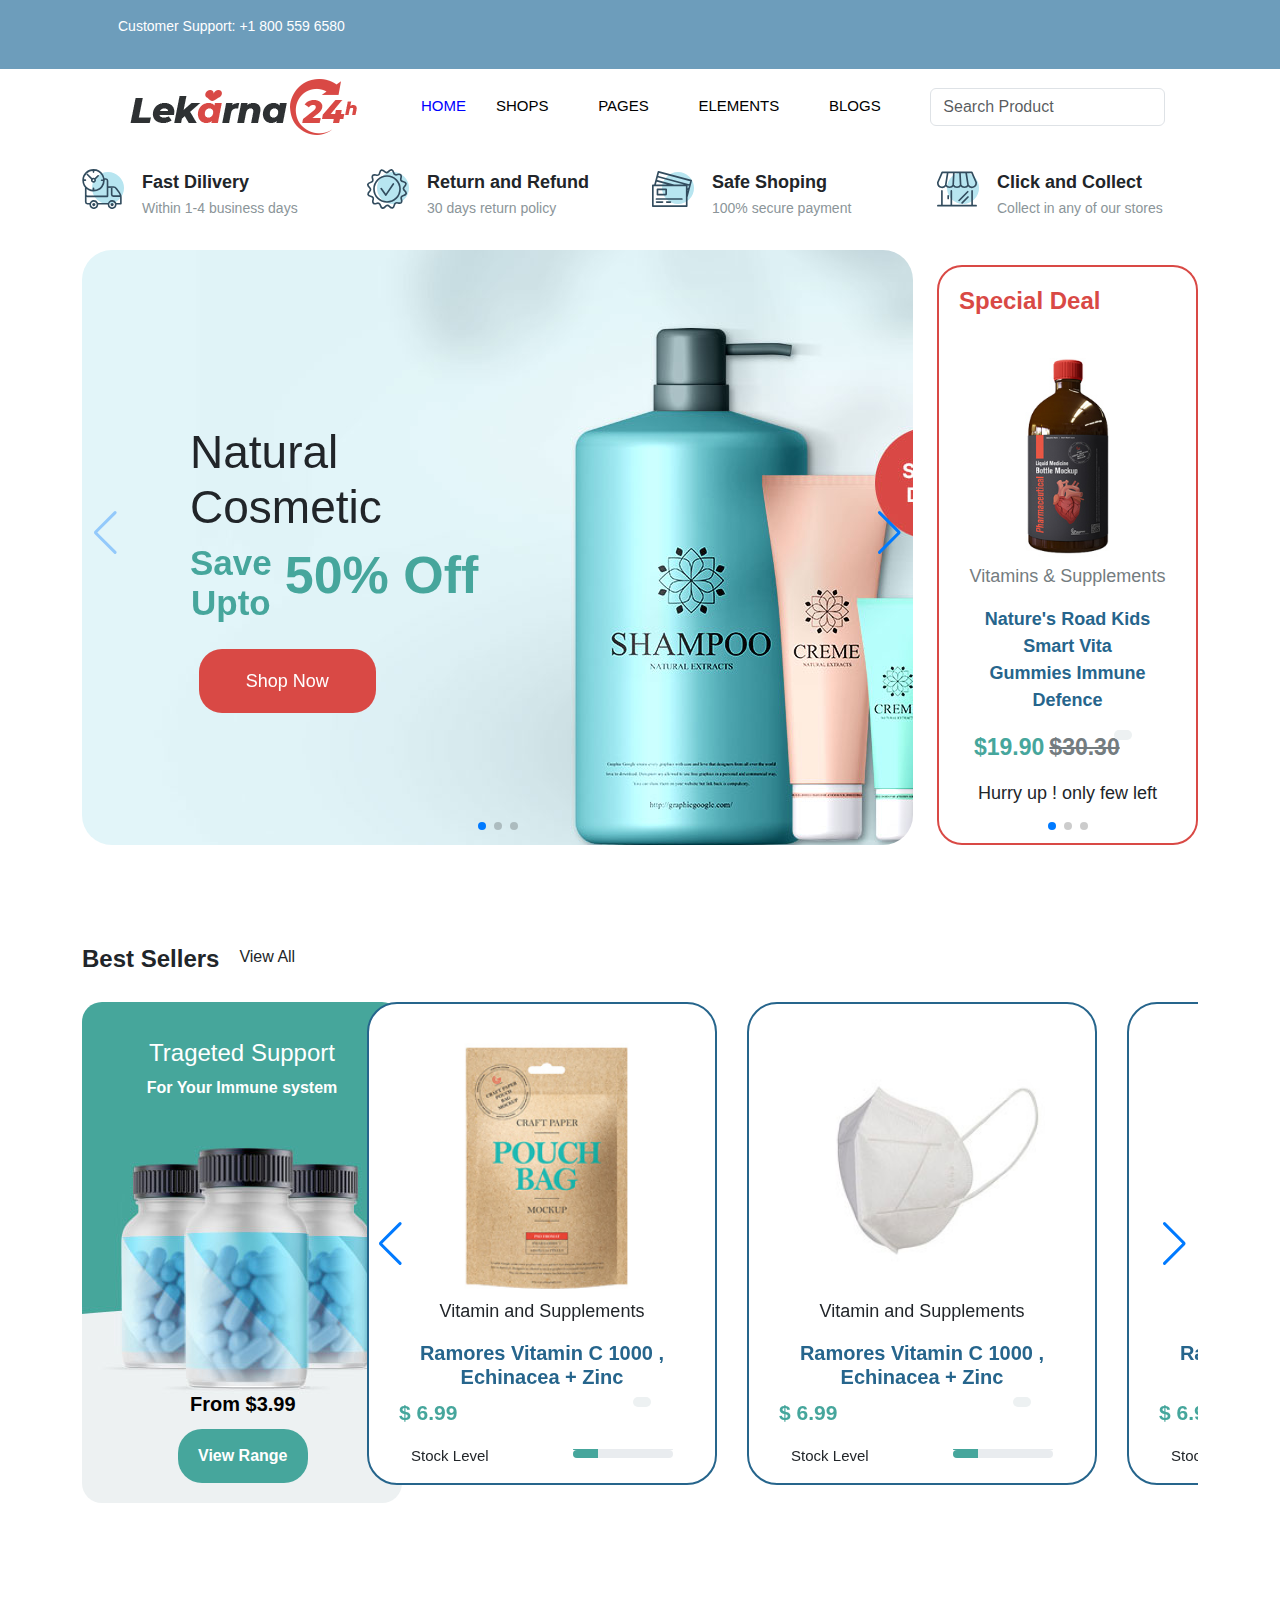
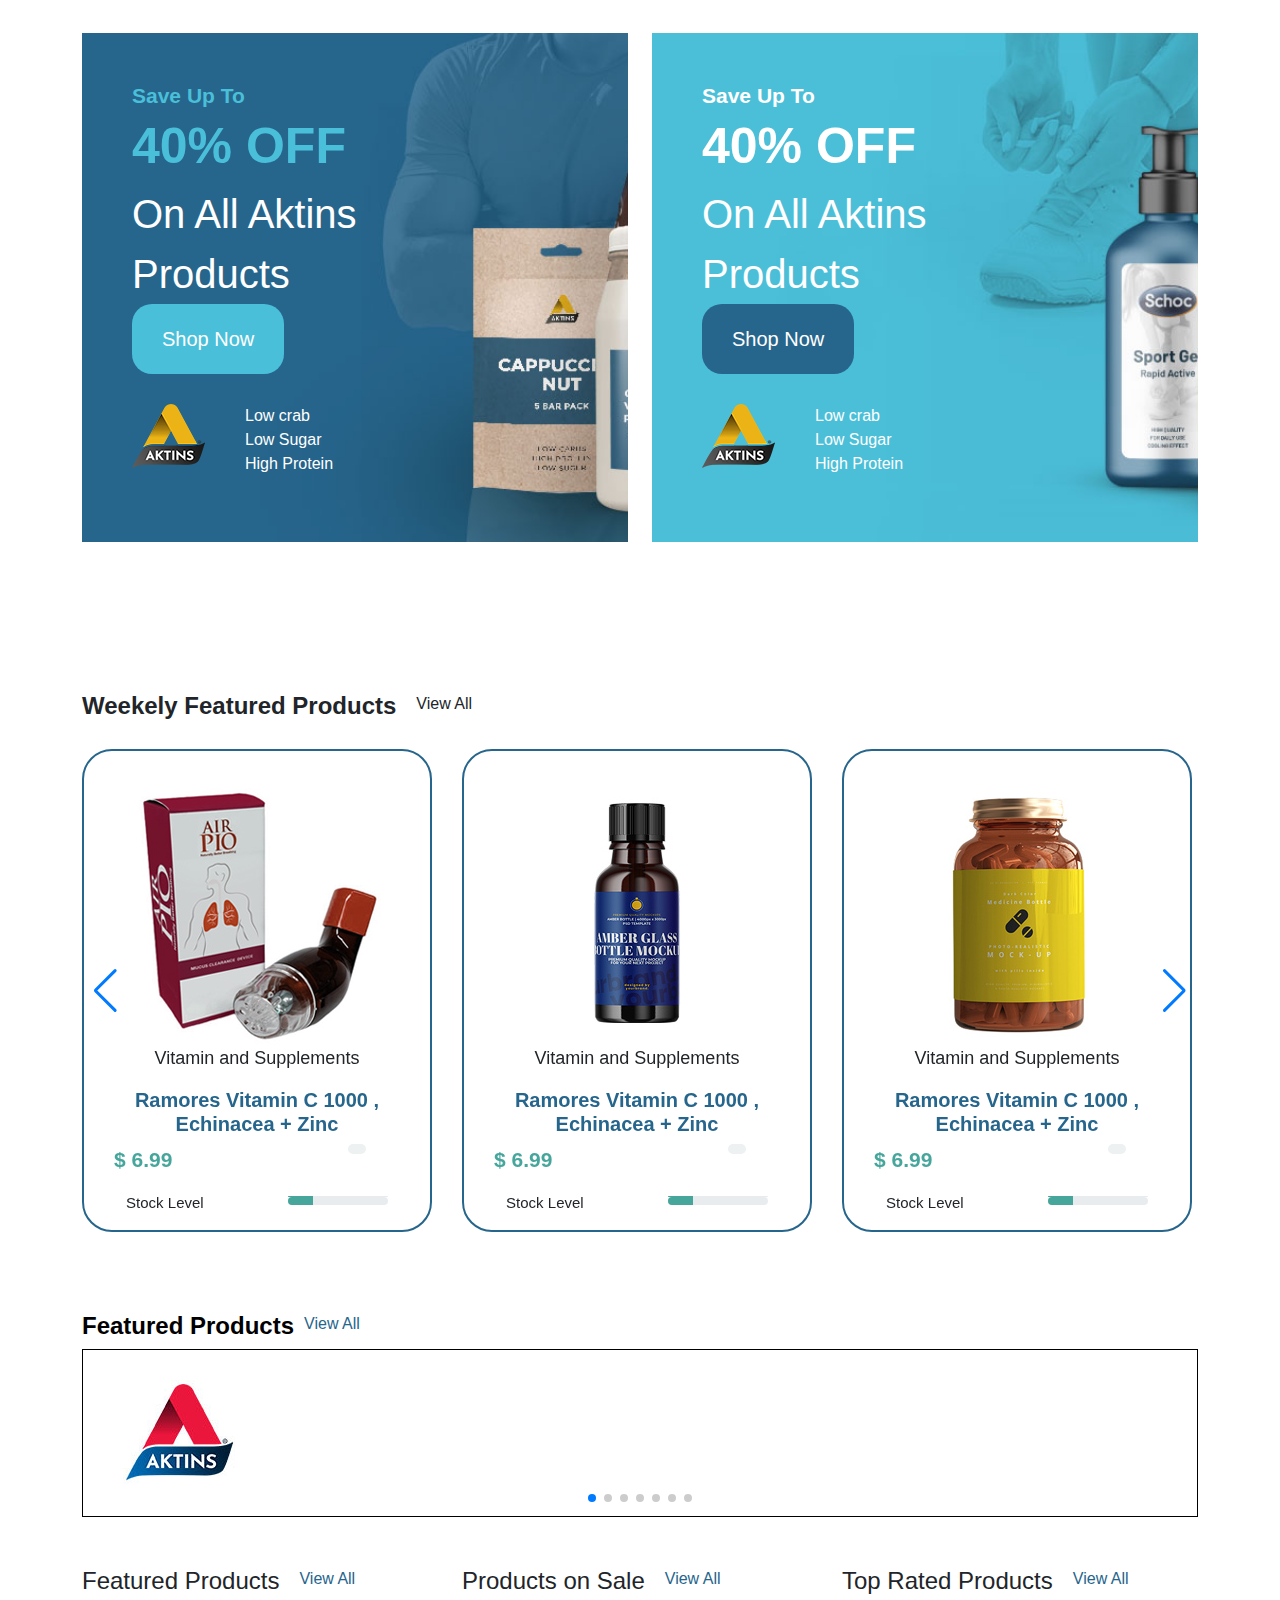
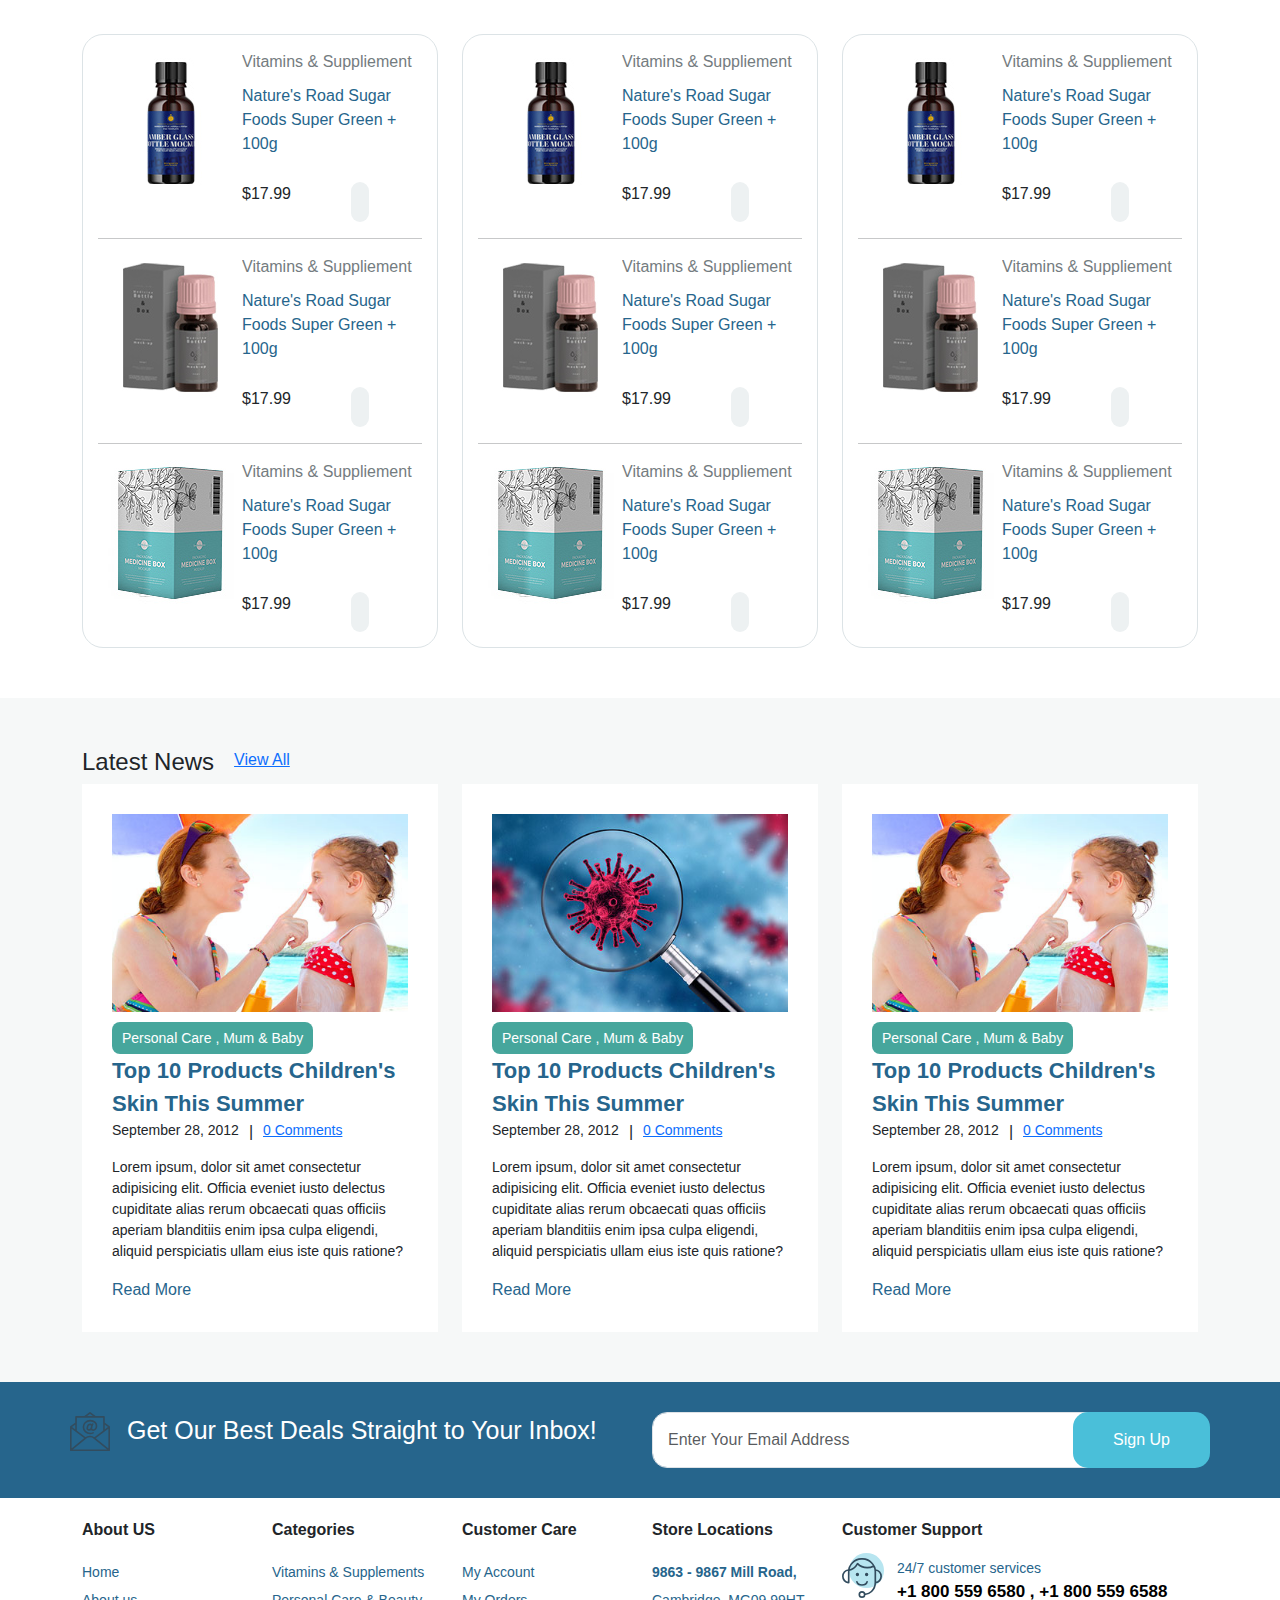
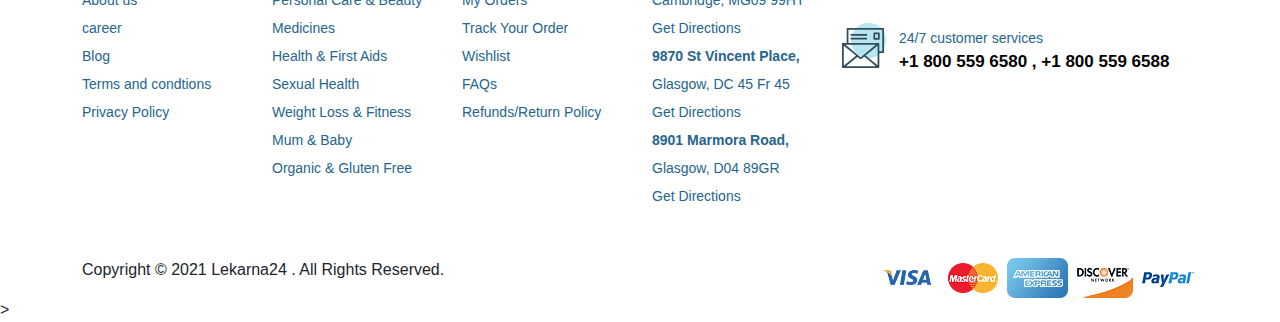
==== index.html @ 6ddf547c "first commit" ====
<!DOCTYPE html>
<html lang="en">

<head>
    <meta charset="UTF-8">
    <meta name="viewport" content="width=device-width, initial-scale=1.0">
    <title>Document</title>
    <link href="https://cdn.jsdelivr.net/npm/bootstrap@5.3.3/dist/css/bootstrap.min.css" rel="stylesheet">
    <script src="https://cdn.jsdelivr.net/npm/bootstrap@5.3.3/dist/js/bootstrap.bundle.min.js"></script>
    <link rel="stylesheet" href="https://cdnjs.cloudflare.com/ajax/libs/font-awesome/6.5.1/css/all.min.css"
        integrity="sha512-DTOQO9RWCH3ppGqcWaEA1BIZOC6xxalwEsw9c2QQeAIftl+Vegovlnee1c9QX4TctnWMn13TZye+giMm8e2LwA=="
        crossorigin="anonymous" referrerpolicy="no-referrer" />
    <link rel="stylesheet" href="style.css">
    <link rel="stylesheet" href="https://unpkg.com/aos@2.3.0/dist/aos.css">

    <!-- Link Swiper's CSS -->
    <link rel="stylesheet" href="https://cdn.jsdelivr.net/npm/swiper@11/swiper-bundle.min.css" />

    <!-- Demo styles -->



</head>

<body>
    <!-- main div start -->
    <div class="main">
        <div class="section top-bar">
            <div class="container  p-0">
                <div class="row gx-0  d-lg-flex its-first-row">
                    <div class="col-lg-7 px-5 text-start">
                        <div class="h-100 d-inline-flex align-items-center py-3 me-4">

                            <small>
                                <p>Customer Support: +1 800 559 6580</p>
                            </small>
                        </div>
                    </div>
                    <div class="col-lg-5 px-5 text-lg-end text-center">

                        <div class="h-100 d-inline-flex align-items-center">
                            <a class="btn btn-sm-square  text-white me-1" href="">
                                <i class="fa-solid fa-cart-shopping"></i>
                            </a>
                            <a class="btn btn-sm-square text-white me-1" href="">
                                <i class="fa-regular fa-heart"></i>
                            </a>
                            <a class="btn btn-sm-square  text-white me-1" href="">
                                <i class="fa-regular fa-user"></i>
                            </a>
                            <a class="btn btn-sm-square text-white text-primary me-0" href="">
                                <i class="fa-solid fa-bag-shopping"></i>
                            </a>
                        </div>
                    </div>
                </div>
            </div>
        </div>



        <div class="container">
            <nav class="navbar navbar-expand-lg bg-white navbar-light sticky-top fixed-top p-0">
                <a href="index.html" class="navbar-brand d-flex align-items-center px-4 px-lg-5">
                    <h2 class="m-0 text-primary">
                        <img src="Images/logo.png" alt="" class="logo-image">
                    </h2>
                </a>
                <button type="button" class="navbar-toggler me-4" data-bs-toggle="collapse"
                    data-bs-target="#navbarCollapse">
                    <span class="navbar-toggler-icon"></span>
                </button>
                <div class="collapse navbar-collapse" id="navbarCollapse">
                    <div class="navbar-nav m-auto p-4 p-lg-0">
                        <a href="#" class="nav-item nav-link active">Home</a>
                        <div class="nav-item dropdown">
                            <a href="#" class="nav-link dropdown-toggle" data-bs-toggle="dropdown">Shops</a>
                            <div class="dropdown-menu fade-up m-0">
                                <a href="#" class="dropdown-item">Products</a>
                                <a href="#" class="dropdown-item">Our Team</a>
                                <a href="#" class="dropdown-item">Testimonial</a>
                                <a href="#" class="dropdown-item">Our Works</a>
                            </div>
                        </div>
                        <div class="nav-item dropdown">
                            <a href="#" class="nav-link dropdown-toggle" data-bs-toggle="dropdown">Pages</a>
                            <div class="dropdown-menu fade-up m-0">
                                <a href="#" class="dropdown-item">Products</a>
                                <a href="#" class="dropdown-item">Our Team</a>
                                <a href="#" class="dropdown-item">Testimonial</a>
                                <a href="#" class="dropdown-item">Our Works</a>
                            </div>
                        </div>
                        <div class="nav-item dropdown">
                            <a href="#" class="nav-link dropdown-toggle" data-bs-toggle="dropdown">Elements</a>
                            <div class="dropdown-menu fade-up m-0">
                                <a href="#" class="dropdown-item">Products</a>
                                <a href="#" class="dropdown-item">Our Team</a>
                                <a href="#" class="dropdown-item">Testimonial</a>
                                <a href="#" class="dropdown-item">Our Works</a>
                            </div>
                        </div>
                        <div class="nav-item dropdown">
                            <a href="#" class="nav-link dropdown-toggle" data-bs-toggle="dropdown">Blogs</a>
                            <div class="dropdown-menu fade-up m-0">
                                <a href="#" class="dropdown-item">Products</a>
                                <a href="#" class="dropdown-item">Our Team</a>
                                <a href="#" class="dropdown-item">Testimonial</a>
                                <a href="#" class="dropdown-item">Our Works</a>
                            </div>
                        </div>


                    </div>
                    <form action="">
                        <div class="form-group">
                            <input type="text" placeholder="Search Product " class="form-control">
                            <div class="search-icon">
                                <i class="fa-solid fa-magnifying-glass"></i>
                            </div>
                        </div>
                    </form>
                </div>
            </nav>
        </div>
        <!-- header-box-section-starts -->
        <section class="header-sec">
            <div class="container">
                <div class="row">
                    <div class="col-lg-3 col-md-6">
                        <div class="header-box d-flex">
                            <div class="header-box-icon ">
                                <svg xmlns="http://www.w3.org/2000/svg" id="Layer_1" data-name="Layer 1"
                                    viewBox="0 0 335.92 340.98" class="svg replaced-svg" height="40px" width="40px">
                                    <defs>

                                    </defs>
                                    <title>delivery</title>
                                    <path class="cls-1"
                                        d="M215,154.32l50.48-.69c7.63-.11,20.85,7.73,25.27,13.87l25.88,35.92a66.65,66.65,0,0,1,12.27,38v54.38H285.08m-62,0H134.27m-69.47,0H43.11A14,14,0,0,1,29.24,282V204.77M254.06,271.9c24.41,0,42.24,28.18,22.74,53.78C251.2,345.19,223,327.35,223,302.94a31,31,0,0,1,31-31Zm-156,0c24.41,0,42.24,28.18,22.74,53.78C95.18,345.18,67,327.35,67,302.94a31,31,0,0,1,31-31ZM185.36,85.68h15.79A14,14,0,0,1,215,99.56V232.93H43.11a14,14,0,0,1-13.87-13.87V156.24m299,75H264.28a14,14,0,0,1-13.87-13.87V155M98,296.43c5.14,0,8.89,5.95,4.73,11.33-5.38,4-11.25.29-11.25-4.82A6.51,6.51,0,0,1,98,296.43Zm156,0c5.12,0,8.86,5.91,4.76,11.28-5.35,4.1-11.28.36-11.28-4.78a6.52,6.52,0,0,1,6.52-6.51ZM95.43,7c66.08,0,115.24,72.48,72.28,142.27a56.38,56.38,0,0,1-18.48,18.47C79.44,210.62,7,161.49,7,95.42A88.42,88.42,0,0,1,95.43,7ZM135,57.85,106.58,86.27M95.42,81c-11.35,0-19.65,13.12-10.54,25,11.88,9,25,.76,25-10.58A14.43,14.43,0,0,0,95.42,81ZM43.34,46.83,82.79,86.27M95.43,13V26.37M13,95.42H26.38m69,82.43V164.47m82.43-69H164.48">
                                    </path>
                                </svg>
                            </div>
                            <div class="header-box-des">
                                <div class="box-heading">
                                    <p> Fast Dilivery </p>
                                    <span> Within 1-4 business days </span>
                                </div>
                            </div>
                        </div>
                    </div>
                    <div class="col-lg-3 col-md-6">
                        <div class="header-box d-flex">
                            <div class="header-box-icon ">
                                <svg xmlns="http://www.w3.org/2000/svg" id="Layer_1" data-name="Layer 1"
                                    viewBox="0 0 336.4 336.4" class="svg replaced-svg" height="40px" width="40px">
                                    <defs>

                                    </defs>
                                    <title>refund</title>
                                    <path class="cls-1"
                                        d="M158,219.51l63.34-93.93m-102.18,39L158,219.51M168.2,58.63A109.57,109.57,0,1,0,277.77,168.2,109.57,109.57,0,0,0,168.2,58.63ZM207.06,7.16c-21.52-2.28-21.74,21.29-41.58,22.73C146.25,31.19,145,5.55,121.33,9.3c-19.78,8.79-8.18,29.3-24.65,40.48C80.69,60.52,66.75,39,48.16,54c-12.74,17.5,7.57,29.47-1.11,47.37-8.48,17.3-31.34,5.6-39.9,27.94-2.28,21.52,21.29,21.74,22.73,41.58,1.3,19.23-24.34,20.52-20.58,44.15,8.78,19.78,29.3,8.18,40.47,24.65,10.74,16-10.82,29.94,4.25,48.52,17.5,12.74,29.47-7.56,47.38,1.11,17.3,8.48,5.6,31.34,27.94,39.9,21.52,2.28,21.74-21.29,41.58-22.73,19.23-1.3,20.52,24.34,44.15,20.58,19.78-8.78,8.18-29.3,24.65-40.48,16-10.74,29.94,10.82,48.52-4.25,12.74-17.5-7.56-29.46,1.11-47.37,8.48-17.3,31.34-5.6,39.9-27.94,2.28-21.52-21.29-21.74-22.73-41.58-1.3-19.23,24.34-20.52,20.58-44.15-8.78-19.78-29.3-8.18-40.48-24.65-10.74-16,10.82-29.94-4.25-48.52-17.5-12.74-29.46,7.57-47.38-1.11-17.3-8.48-5.6-31.34-27.94-39.9Z">
                                    </path>
                                </svg>
                            </div>
                            <div class="header-box-des">
                                <div class="box-heading">
                                    <p> Return and Refund </p>
                                    <span> 30 days return policy </span>
                                </div>
                            </div>
                        </div>
                    </div>
                    <div class="col-lg-3 col-md-6">
                        <div class="header-box d-flex">
                            <div class="header-box-icon ">
                                <svg xmlns="http://www.w3.org/2000/svg" id="Layer_1" data-name="Layer 1"
                                    viewBox="0 0 336.4 302.64" class="svg replaced-svg" height="40px" width="40px">
                                    <defs>
                                    </defs>
                                    <title>cards</title>
                                    <path class="cls-1"
                                        d="M259.31,295.64H7V121.43H292V295.64ZM38.66,261.22H89m34.66,0h31.54m29.35-140.41L35.86,81.17m9.39-35,273.42,73.07m-9.38,35-13.76-3.69m-257.94,85H251.27M292,220.47,329.4,80.75,54.15,7l-30,112.13m86.59,79.49h2.62a5.78,5.78,0,0,0,5.75-5.75V154H46v44.65Z">
                                    </path>
                                </svg>
                            </div>
                            <div class="header-box-des">
                                <div class="box-heading">
                                    <p> Safe Shoping </p>
                                    <span> 100% secure payment </span>
                                </div>
                            </div>
                        </div>
                    </div>
                    <div class="col-lg-3 col-md-6">
                        <div class="header-box d-flex">
                            <div class="header-box-icon ">
                                <svg xmlns="http://www.w3.org/2000/svg" id="Layer_1" data-name="Layer 1"
                                    viewBox="0 0 336.05 294.57" class="svg replaced-svg" height="40px" width="40px">
                                    <defs>
                                    </defs>
                                    <title>shop</title>
                                    <path class="cls-1"
                                        d="M7.48,287.57H328.57m-287.33,0V163.65m79.18,123.92V163.65m174.4,123.92V163.65M43.5,7,7.55,90.74A35.55,35.55,0,0,0,7,96.26c-.37,17.36,12.43,33.21,29.55,36.12a35.87,35.87,0,0,0,37.58-17.83,35.85,35.85,0,0,0,62.59,0,35.85,35.85,0,0,0,62.59,0,35.85,35.85,0,0,0,62.59,0,35.87,35.87,0,0,0,37.63,17.82c17.11-2.93,29.88-18.77,29.5-36.12a35.54,35.54,0,0,0-.55-5.51L292.59,7ZM73.61,111.75,89.53,11.36M136,111.75l5.31-100.38m57.06,100.38Q195.7,61.56,193,11.36m67.67,100.38L244.79,11.36M94.07,227.19V203.8m91.72,40,72.41-73.41m-46.85,93.64,49-49.66">
                                    </path>
                                </svg>
                            </div>
                            <div class="header-box-des">
                                <div class="box-heading">
                                    <p> Click and Collect</p>
                                    <span> Collect in any of our stores </span>
                                </div>
                            </div>
                        </div>
                    </div>
                </div>
            </div>
        </section>

        <section class="section-1 swiper-section">
            <div class="container">
                <div class="row">
                    <div class="col-lg-9">
                        <div class="swiper mySwiper" style="border-radius: 30px;">
                            <div class="swiper-wrapper">
                                <div class="swiper-slide slide-1">
                                    <div class="swiper-slide-context" data-aos="fade-up" >
                                        <div class="swiper-img-heading">
                                            <h2> Natural <br class="for-none"> Cosmetic </h2>
                                        </div>

                                        <div class="discount-section">
                                            <p> Save <br> Upto </p>
                                            <p>50% Off</p>
                                        </div>
                                        <div class="shop-now-btn-div">
                                            <a href="" class="shop-now-btn"> Shop Now </a>
                                        </div>

                                    </div>


                                </div>
                                <div class="swiper-slide slide-2">
                                    <div class="swiper-slide-context" data-aos="fade-up" data-aos-delay="500">
                                        <div class="swiper-img-heading">
                                            <h2> Support <br class="for-none">
                                                Your Health <br>
                                                With Nutritions </h2>
                                        </div>
                                        <div class="description">
                                            <p> Complete Multivitamin Gummies <br>
                                                by <a href="#" style="text-decoration: none;">SunUp Naturals</a></p>

                                        </div>
                                        <div class="shop-now-btn-div">
                                            <a href="" class="shop-now-btn"> Shop Now </a>
                                        </div>

                                    </div>

                                </div>
                                <div class="swiper-slide">
                                    <img src="Images/swiper-product-3.jpg" alt="">
                                    <div class="swiper-slide-context" data-aos="fade-up">
                                        <div class="swiper-img-heading">
                                            <h2> All Baby <br> Lotions </h2>
                                        </div>

                                        <div class="discount-section">
                                            <p> Save <br> Upto </p>
                                            <p>50% Off</p>
                                        </div>
                                        <div class="shop-now-btn-div">
                                            <a href="" class="shop-now-btn"> Shop Now </a>
                                        </div>

                                    </div>
                                </div>

                            </div>
                            <div class="swiper-button-next"></div>
                            <div class="swiper-button-prev"></div>
                            <div class="swiper-pagination"></div>
                        </div>
                    </div>
                    <div class="col-lg-3">
                        <div class="small-swiper-slider">
                            <div class="swiper mySwiper">
                                <div class="swiper-wrapper">
                                    <!-- <div class="swiper-slide small-swiper">
                                        <div class="slider-img-title">
                                            <h4> Speacial Deal </h4>
                                        </div>
                                        <div class="slider-small-img">
                                            <img src="Images/small-slider-img-1.jpg" alt="">
                                            <div class="e-commerce-icon">
                                                <div class="shuffle">
                                                    <i class="fa-solid fa-arrow-right-arrow-left"></i>
                                                </div>
                                                <div class="favourite">
                                                    <i class="fa-regular fa-heart"></i>
                                                </div>
                                                <div class="view">
                                                    <i class="fa-regular fa-eye"></i>
                                                </div>
                                            </div>

                                        </div>
                                        <div class="slider-small-context">
                                            <div class="slider-context-product-type">
                                                <p> Vitamins & Supplements </p>
                                            </div>
                                            <div class="slider-context-product-name">
                                                <p> Nature's Road Kids Smart Vita <br>
                                                    Gummies Immune Defence </p>
                                            </div>
                                            <div class="slider-context-product-price">
                                                <p> $19.90 </p>
                                                <p style="text-decoration: line-through;"> $ 30.30</p>
                                                <div class="slider-bag">
                                                    <i class="fa-solid fa-bag-shopping"></i>
                                                </div>
                                            </div>
                                            <div class="hurry-up-description">
                                                <p> Hurry up ! only few left </p>
                                            </div>

                                        </div>
                                    </div> -->
                                    <div class="swiper-slide small-swiper">
                                        <div class="slider-img-title">
                                            <h4> Special Deal </h4>
                                        </div>
                                        <div class="slider-small-img">
                                            <img src="Images/small-slider-img-1.jpg" alt="">
                                            <div class="e-commerce-icon">
                                                <div class="shuffle">
                                                    <i class="fa-solid fa-arrow-right-arrow-left"></i>
                                                </div>
                                                <div class="favourite">
                                                    <i class="fa-regular fa-heart"></i>
                                                </div>
                                                <div class="view">
                                                    <i class="fa-regular fa-eye"></i>
                                                </div>
                                            </div>
                                        </div>
                                        <div class="slider-small-context">
                                            <div class="slider-context-product-type">
                                                <p> Vitamins & Supplements </p>
                                            </div>
                                            <div class="slider-context-product-name">
                                                <p> Nature's Road Kids Smart Vita <br> Gummies Immune Defence </p>
                                            </div>
                                            <div class="slider-context-product-price">
                                                <p> $19.90 </p>
                                                <p style="text-decoration: line-through;"> $30.30</p>
                                                <div class="slider-bag">
                                                    <i class="fa-solid fa-bag-shopping"></i>
                                                </div>
                                            </div>
                                            <div class="hurry-up-description">
                                                <p> Hurry up ! only few left </p>
                                            </div>
                                        </div>
                                    </div>
                                    <div class="swiper-slide">
                                        <div class="swiper-slide small-swiper">
                                            <div class="slider-img-title">
                                                <h4> Speacial Deal </h4>
                                            </div>
                                            <div class="slider-small-img">
                                                <img src="Images/small-slider-img-2.jpg" alt="">
                                                <div class="e-commerce-icon">
                                                    <div class="shuffle">
                                                        <i class="fa-solid fa-arrow-right-arrow-left"></i>
                                                    </div>
                                                    <div class="favourite">
                                                        <i class="fa-regular fa-heart"></i>
                                                    </div>
                                                    <div class="view">
                                                        <i class="fa-regular fa-eye"></i>
                                                    </div>
                                                </div>

                                            </div>
                                            <div class="slider-small-context">
                                                <div class="slider-context-product-type">
                                                    <p> Vitamins & Supplements </p>
                                                </div>
                                                <div class="slider-context-product-name">
                                                    <p> Nature's Road Kids Smart Vita <br>
                                                        Gummies Immune Defence </p>
                                                </div>
                                                <div class="slider-context-product-price">
                                                    <p> $19.90 </p>
                                                    <p style="text-decoration: line-through;"> $ 30.30</p>
                                                    <div class="slider-bag">
                                                        <i class="fa-solid fa-bag-shopping"></i>
                                                    </div>
                                                </div>
                                                <div class="hurry-up-description">
                                                    <p> Hurry up ! only few left </p>
                                                </div>

                                            </div>
                                        </div>
                                    </div>
                                    <div class="swiper-slide">
                                        <div class="swiper-slide small-swiper">
                                            <div class="slider-img-title">
                                                <h4> Speacial Deal </h4>
                                            </div>
                                            <div class="slider-small-img">
                                                <img src="Images/small-slider-img-3.jpg" alt="">
                                                <div class="e-commerce-icon">
                                                    <div class="shuffle">
                                                        <i class="fa-solid fa-arrow-right-arrow-left"></i>
                                                    </div>
                                                    <div class="favourite">
                                                        <i class="fa-regular fa-heart"></i>
                                                    </div>
                                                    <div class="view">
                                                        <i class="fa-regular fa-eye"></i>
                                                    </div>
                                                </div>

                                            </div>
                                            <div class="slider-small-context">
                                                <div class="slider-context-product-type">
                                                    <p> Vitamins & Supplements </p>
                                                </div>
                                                <div class="slider-context-product-name">
                                                    <p> Nature's Road Kids Smart Vita <br>
                                                        Gummies Immune Defence </p>
                                                </div>
                                                <div class="slider-context-product-price">
                                                    <p class="span"> $19.90 </p>
                                                    <p style="text-decoration: line-through;"> $ 30.30</p>
                                                    <div class="slider-bag">
                                                        <i class="fa-solid fa-bag-shopping"></i>
                                                    </div>
                                                </div>

                                                <div class="hurry-up-description">
                                                    <p> Hurry up ! only few left </p>
                                                </div>

                                            </div>
                                        </div>
                                    </div>

                                </div>
                                <div class="swiper-button-next small-next-btn d-none"></div>
                                <div class="swiper-button-prev small-prev-btn d-none"></div>
                                <div class="swiper-pagination"></div>
                            </div>
                        </div>

                    </div>
                </div>
            </div>

        </section>

        <!-- section-2 starts -->
        <section class="section-2">
            <div class="section-2-main">
                <div class="container">
                    <div class="row">
                        <div class="col-12">
                            <div class="sec-2-heading">
                                <h4> Best Sellers </h4>
                                <div class="sec-2-des">
                                    <a> View All <i class="fa-solid fa-chevron-right"></i></a>
                                </div>

                            </div>

                        </div>
                        <div class="col-lg-3">
                            <div class="custom-card-fixed d-lg-block d-none">
                                <div class="top-heading">
                                    <h4> Trageted Support </h4>
                                    <span> For Your Immune system </span>
                                </div>
                                <div class="bottom-heading">
                                    <div class="card-price">
                                        <p> From $3.99 </p>
                                    </div>
                                    <div class="card-button">
                                        <a href="#"> View Range </a>
                                    </div>
                                </div>

                            </div>
                        </div>
                        <div class="col-lg-9">
                            <div class="sec-2-swiper-slider">
                                <div class="swiper  sec2Swiper">
                                    <div class="swiper-wrapper">
                                        <div class="swiper-slide">
                                            <div class="sec-2-swiper-img">
                                                <img src="Images/pouch1.jpg" alt="">
                                            </div>
                                            <div class="sec-2-swiper-des">
                                                <div class="sec-2-swiper-featiure">
                                                    <p> Vitamin and Supplements </p>
                                                </div>
                                                <div class="sec-swiper-2-name">
                                                    <h5> Ramores Vitamin C 1000 , Echinacea + Zinc </h5>
                                                    <div class="sec-swiper-2-rating"></div>
                                                    <div class="sec-2-swiper-price">
                                                        <div class="price">
                                                            <p> $ 6.99 </p>
                                                        </div>
                                                        <div class="slider-bag">
                                                            <i class="fa-solid fa-bag-shopping"></i>
                                                        </div>
                                                    </div>
                                                    <div class="sec-2-stock-level">
                                                        <div class="sec-2-title">
                                                            <p> Stock Level </p>
                                                        </div>
                                                        <div class="sec-2-progrees-bar">
                                                            <div class="progress" role="progressbar"
                                                                aria-label="Example 1px high" aria-valuenow="25"
                                                                aria-valuemin="0" aria-valuemax="100"
                                                                style="height: 1px">
                                                                <div class="progress-bar" style="width: 25%"></div>
                                                            </div>
                                                            <div class="progress" role="progressbar"
                                                                aria-label="Example 20px high" aria-valuenow="25"
                                                                aria-valuemin="0" aria-valuemax="100"
                                                                style="height: 8px">
                                                                <div class="progress-bar" style="width: 25%"></div>
                                                            </div>
                                                        </div>

                                                    </div>
                                                </div>
                                            </div>
                                        </div>
                                        <div class="swiper-slide">
                                            <div class="sec-2-swiper-img">
                                                <img src="Images/mask.jpg" alt="">
                                            </div>
                                            <div class="sec-2-swiper-des">
                                                <div class="sec-2-swiper-featiure">
                                                    <p> Vitamin and Supplements </p>
                                                </div>
                                                <div class="sec-swiper-2-name">
                                                    <h5> Ramores Vitamin C 1000 , Echinacea + Zinc </h5>
                                                    <div class="sec-swiper-2-rating"></div>
                                                    <div class="sec-2-swiper-price">
                                                        <div class="price">
                                                            <p> $ 6.99 </p>
                                                        </div>
                                                        <div class="slider-bag">
                                                            <i class="fa-solid fa-bag-shopping"></i>
                                                        </div>
                                                    </div>
                                                    <div class="sec-2-stock-level">
                                                        <div class="sec-2-title">
                                                            <p> Stock Level </p>
                                                        </div>
                                                        <div class="sec-2-progrees-bar">
                                                            <div class="progress" role="progressbar"
                                                                aria-label="Example 1px high" aria-valuenow="25"
                                                                aria-valuemin="0" aria-valuemax="100"
                                                                style="height: 1px">
                                                                <div class="progress-bar" style="width: 25%"></div>
                                                            </div>
                                                            <div class="progress" role="progressbar"
                                                                aria-label="Example 20px high" aria-valuenow="25"
                                                                aria-valuemin="0" aria-valuemax="100"
                                                                style="height: 8px">
                                                                <div class="progress-bar" style="width: 25%"></div>
                                                            </div>
                                                        </div>

                                                    </div>
                                                </div>
                                            </div>
                                        </div>
                                        <div class="swiper-slide">
                                            <div class="sec-2-swiper-img">
                                                <img src="Images/pouch1.jpg" alt="">
                                            </div>
                                            <div class="sec-2-swiper-des">
                                                <div class="sec-2-swiper-featiure">
                                                    <p> Vitamin and Supplements </p>
                                                </div>
                                                <div class="sec-swiper-2-name">
                                                    <h5> Ramores Vitamin C 1000 , Echinacea + Zinc </h5>
                                                    <div class="sec-swiper-2-rating"></div>
                                                    <div class="sec-2-swiper-price">
                                                        <div class="price">
                                                            <p> $ 6.99 </p>
                                                        </div>
                                                        <div class="slider-bag">
                                                            <i class="fa-solid fa-bag-shopping"></i>
                                                        </div>
                                                    </div>
                                                    <div class="sec-2-stock-level">
                                                        <div class="sec-2-title">
                                                            <p> Stock Level </p>
                                                        </div>
                                                        <div class="sec-2-progrees-bar">
                                                            <div class="progress" role="progressbar"
                                                                aria-label="Example 1px high" aria-valuenow="25"
                                                                aria-valuemin="0" aria-valuemax="100"
                                                                style="height: 1px">
                                                                <div class="progress-bar" style="width: 25%"></div>
                                                            </div>
                                                            <div class="progress" role="progressbar"
                                                                aria-label="Example 20px high" aria-valuenow="25"
                                                                aria-valuemin="0" aria-valuemax="100"
                                                                style="height: 8px">
                                                                <div class="progress-bar" style="width: 25%"></div>
                                                            </div>
                                                        </div>

                                                    </div>
                                                </div>
                                            </div>
                                        </div>
                                        <div class="swiper-slide">
                                            <div class="sec-2-swiper-img">
                                                <img src="Images/mask.jpg" alt="">
                                            </div>
                                            <div class="sec-2-swiper-des">
                                                <div class="sec-2-swiper-featiure">
                                                    <p> Vitamin and Supplements </p>
                                                </div>
                                                <div class="sec-swiper-2-name">
                                                    <h5> Ramores Vitamin C 1000 , Echinacea + Zinc </h5>
                                                    <div class="sec-swiper-2-rating"></div>
                                                    <div class="sec-2-swiper-price">
                                                        <div class="price">
                                                            <p> $ 6.99 </p>
                                                        </div>
                                                        <div class="slider-bag">
                                                            <i class="fa-solid fa-bag-shopping"></i>
                                                        </div>
                                                    </div>
                                                    <div class="sec-2-stock-level">
                                                        <div class="sec-2-title">
                                                            <p> Stock Level </p>
                                                        </div>
                                                        <div class="sec-2-progrees-bar">
                                                            <div class="progress" role="progressbar"
                                                                aria-label="Example 1px high" aria-valuenow="25"
                                                                aria-valuemin="0" aria-valuemax="100"
                                                                style="height: 1px">
                                                                <div class="progress-bar" style="width: 25%"></div>
                                                            </div>
                                                            <div class="progress" role="progressbar"
                                                                aria-label="Example 20px high" aria-valuenow="25"
                                                                aria-valuemin="0" aria-valuemax="100"
                                                                style="height: 8px">
                                                                <div class="progress-bar" style="width: 25%"></div>
                                                            </div>
                                                        </div>

                                                    </div>
                                                </div>
                                            </div>
                                        </div>
                                        <div class="swiper-slide">
                                            <div class="sec-2-swiper-img">
                                                <img src="Images/mask.jpg" alt="">
                                            </div>
                                            <div class="sec-2-swiper-des">
                                                <div class="sec-2-swiper-featiure">
                                                    <p> Vitamin and Supplements </p>
                                                </div>
                                                <div class="sec-swiper-2-name">
                                                    <h5> Ramores Vitamin C 1000 , Echinacea + Zinc </h5>
                                                    <div class="sec-swiper-2-rating"></div>
                                                    <div class="sec-2-swiper-price">
                                                        <div class="price">
                                                            <p> $ 6.99 </p>
                                                        </div>
                                                        <div class="slider-bag">
                                                            <i class="fa-solid fa-bag-shopping"></i>
                                                        </div>
                                                    </div>
                                                    <div class="sec-2-stock-level">
                                                        <div class="sec-2-title">
                                                            <p> Stock Level </p>
                                                        </div>
                                                        <div class="sec-2-progrees-bar">
                                                            <div class="progress" role="progressbar"
                                                                aria-label="Example 1px high" aria-valuenow="25"
                                                                aria-valuemin="0" aria-valuemax="100"
                                                                style="height: 1px">
                                                                <div class="progress-bar" style="width: 25%"></div>
                                                            </div>
                                                            <div class="progress" role="progressbar"
                                                                aria-label="Example 20px high" aria-valuenow="25"
                                                                aria-valuemin="0" aria-valuemax="100"
                                                                style="height: 8px">
                                                                <div class="progress-bar" style="width: 25%"></div>
                                                            </div>
                                                        </div>

                                                    </div>
                                                </div>
                                            </div>
                                        </div>
                                        <div class="swiper-slide">
                                            <div class="sec-2-swiper-img">
                                                <img src="Images/pouch1.jpg" alt="">
                                            </div>
                                            <div class="sec-2-swiper-des">
                                                <div class="sec-2-swiper-featiure">
                                                    <p> Vitamin and Supplements </p>
                                                </div>
                                                <div class="sec-swiper-2-name">
                                                    <h5> Ramores Vitamin C 1000 , Echinacea + Zinc </h5>
                                                    <div class="sec-swiper-2-rating"></div>
                                                    <div class="sec-2-swiper-price">
                                                        <div class="price">
                                                            <p> $ 6.99 </p>
                                                        </div>
                                                        <div class="slider-bag">
                                                            <i class="fa-solid fa-bag-shopping"></i>
                                                        </div>
                                                    </div>
                                                    <div class="sec-2-stock-level">
                                                        <div class="sec-2-title">
                                                            <p> Stock Level </p>
                                                        </div>
                                                        <div class="sec-2-progrees-bar">
                                                            <div class="progress" role="progressbar"
                                                                aria-label="Example 1px high" aria-valuenow="25"
                                                                aria-valuemin="0" aria-valuemax="100"
                                                                style="height: 1px">
                                                                <div class="progress-bar" style="width: 25%"></div>
                                                            </div>
                                                            <div class="progress" role="progressbar"
                                                                aria-label="Example 20px high" aria-valuenow="25"
                                                                aria-valuemin="0" aria-valuemax="100"
                                                                style="height: 8px">
                                                                <div class="progress-bar" style="width: 25%"></div>
                                                            </div>
                                                        </div>

                                                    </div>
                                                </div>
                                            </div>
                                        </div>
                                        <!-- Add more swiper slides here -->
                                    </div>
                                    <div class="swiper-pagination d-none"></div>
                                    <div class="swiper-button-next"></div>
                                    <div class="swiper-button-prev"></div>
                                </div>
                            </div>
                        </div>
                    </div>
                </div>
            </div>
        </section>

        <section class="section-3">
            <div class="container">
                <div class="row its-row">
                    <div class="col-lg-6">
                        <div class="sec-3-img1 img-fluid">
                            <div class="its-image">
                                <div class="save-upto">
                                    <h6>Save Up To</h6>

                                </div>

                                <h2 class="offer">40% OFF</h2>
                                <div class="sec-3-des">
                                    <p> On All Aktins <br>
                                        Products</p>
                                </div>
                                <div class="sec-3-offer-btn">
                                    <a href="#"> Shop Now </a>
                                </div>
                                <div class="sec-3-logo d-flex">
                                    <div class="logo-LHS">
                                        <img src="Images/banner_label.png" alt="">

                                    </div>
                                    <div class="logo-RHS">
                                        <ul>
                                            <li> <i class="fa-solid fa-square-check"></i>Low crab </li>
                                            <li> <i class="fa-solid fa-square-check"></i> Low Sugar</li>
                                            <li> <i class="fa-solid fa-square-check"></i>High Protein </li>
                                        </ul>
                                    </div>

                                </div>

                            </div>


                        </div>

                    </div>
                    <div class="col-lg-6">
                        <div class="sec-3-img2">
                            <div class="its-image its-image1">
                                <div class="save-upto">
                                    <h6>Save Up To</h6>

                                </div>

                                <h2 class="offer">40% OFF</h2>
                                <div class="sec-3-des">
                                    <p> On All Aktins <br>
                                        Products</p>
                                </div>
                                <div class="sec-3-offer-btn">
                                    <a href="#" style="background-color: #27668C;" > Shop Now </a>
                                </div>
                                <div class="sec-3-logo d-flex">
                                    <div class="logo-LHS">
                                        <img src="Images/banner_label.png" alt="">

                                    </div>
                                    <div class="logo-RHS">
                                        <ul>
                                            <li> <i class="fa-solid fa-square-check"></i>Low crab </li>
                                            <li> <i class="fa-solid fa-square-check"></i> Low Sugar</li>
                                            <li> <i class="fa-solid fa-square-check"></i>High Protein </li>
                                        </ul>
                                    </div>

                                </div>

                            </div>

                        </div>

                    </div>
                </div>
            </div>
        </section>

        <!-- section-2 ends -->
        <!-- section-3 start  -->

        <section class="section-2">
            <div class="section-2-main">
                <div class="container">
                    <div class="row">
                        <div class="col-12">
                            <div class="sec-2-heading">
                                <h4> Weekely Featured Products </h4>
                                <div class="sec-2-des">
                                    <a> View All <i class="fa-solid fa-chevron-right"></i></a>
                                </div>

                            </div>

                        </div>

                        <div class="col-lg-12">
                            <div class="sec-2-swiper-slider">
                                <div class="swiper  sec2Swiper">
                                    <div class="swiper-wrapper">
                                        <div class="swiper-slide ">
                                            <div class="sec-2-swiper-img">
                                                <img src="Images/cough-sirup.jpg" alt="" class="img-fluid" style="height: auto;">
                                            </div>
                                            <div class="e-commerce-icon">
                                                <div class="shuffle">
                                                    <i class="fa-solid fa-arrow-right-arrow-left"></i>
                                                </div>
                                                <div class="favourite">
                                                    <i class="fa-regular fa-heart"></i>
                                                </div>
                                                <div class="view">
                                                    <i class="fa-regular fa-eye"></i>
                                                </div>
                                            </div>
                                            <div class="sec-2-swiper-des">
                                                <div class="sec-2-swiper-featiure">
                                                    <p> Vitamin and Supplements </p>
                                                </div>
                                                <div class="sec-swiper-2-name">
                                                    <h5> Ramores Vitamin C 1000 , Echinacea + Zinc </h5>
                                                    <div class="sec-swiper-2-rating"></div>
                                                    <div class="sec-2-swiper-price">
                                                        <div class="price">
                                                            <p> $ 6.99 </p>
                                                        </div>
                                                        <div class="slider-bag">
                                                            <i class="fa-solid fa-bag-shopping"></i>
                                                        </div>
                                                    </div>
                                                    <div class="sec-2-stock-level">
                                                        <div class="sec-2-title">
                                                            <p> Stock Level </p>
                                                        </div>
                                                        <div class="sec-2-progrees-bar">
                                                            <div class="progress" role="progressbar"
                                                                aria-label="Example 1px high" aria-valuenow="25"
                                                                aria-valuemin="0" aria-valuemax="100"
                                                                style="height: 1px">
                                                                <div class="progress-bar" style="width: 25%"></div>
                                                            </div>
                                                            <div class="progress" role="progressbar"
                                                                aria-label="Example 20px high" aria-valuenow="25"
                                                                aria-valuemin="0" aria-valuemax="100"
                                                                style="height: 8px">
                                                                <div class="progress-bar" style="width: 25%"></div>
                                                            </div>
                                                        </div>

                                                    </div>
                                                </div>
                                            </div>
                                        </div>
                                        <div class="swiper-slide">
                                            <div class="sec-2-swiper-img">
                                                <img src="Images/oil.jpg" alt="">
                                            </div>
                                            <div class="e-commerce-icon">
                                                <div class="shuffle">
                                                    <i class="fa-solid fa-arrow-right-arrow-left"></i>
                                                </div>
                                                <div class="favourite">
                                                    <i class="fa-regular fa-heart"></i>
                                                </div>
                                                <div class="view">
                                                    <i class="fa-regular fa-eye"></i>
                                                </div>
                                            </div>
                                            <div class="sec-2-swiper-des">
                                                <div class="sec-2-swiper-featiure">
                                                    <p> Vitamin and Supplements </p>
                                                </div>
                                                <div class="sec-swiper-2-name">
                                                    <h5> Ramores Vitamin C 1000 , Echinacea + Zinc </h5>
                                                    <div class="sec-swiper-2-rating"></div>
                                                    <div class="sec-2-swiper-price">
                                                        <div class="price">
                                                            <p> $ 6.99 </p>
                                                        </div>
                                                        <div class="slider-bag">
                                                            <i class="fa-solid fa-bag-shopping"></i>
                                                        </div>
                                                    </div>
                                                    <div class="sec-2-stock-level">
                                                        <div class="sec-2-title">
                                                            <p> Stock Level </p>
                                                        </div>
                                                        <div class="sec-2-progrees-bar">
                                                            <div class="progress" role="progressbar"
                                                                aria-label="Example 1px high" aria-valuenow="25"
                                                                aria-valuemin="0" aria-valuemax="100"
                                                                style="height: 1px">
                                                                <div class="progress-bar" style="width: 25%"></div>
                                                            </div>
                                                            <div class="progress" role="progressbar"
                                                                aria-label="Example 20px high" aria-valuenow="25"
                                                                aria-valuemin="0" aria-valuemax="100"
                                                                style="height: 8px">
                                                                <div class="progress-bar" style="width: 25%"></div>
                                                            </div>
                                                        </div>

                                                    </div>
                                                </div>
                                            </div>
                                        </div>
                                        <div class="swiper-slide">
                                            <div class="sec-2-swiper-img">
                                                <img src="Images/babb.jpg" alt="">
                                            </div>
                                            <div class="e-commerce-icon">
                                                <div class="shuffle">
                                                    <i class="fa-solid fa-arrow-right-arrow-left"></i>
                                                </div>
                                                <div class="favourite">
                                                    <i class="fa-regular fa-heart"></i>
                                                </div>
                                                <div class="view">
                                                    <i class="fa-regular fa-eye"></i>
                                                </div>
                                            </div>
                                            <div class="sec-2-swiper-des">
                                                <div class="sec-2-swiper-featiure">
                                                    <p> Vitamin and Supplements </p>
                                                </div>
                                                <div class="sec-swiper-2-name">
                                                    <h5> Ramores Vitamin C 1000 , Echinacea + Zinc </h5>
                                                    <div class="sec-swiper-2-rating"></div>
                                                    <div class="sec-2-swiper-price">
                                                        <div class="price">
                                                            <p> $ 6.99 </p>
                                                        </div>
                                                        <div class="slider-bag">
                                                            <i class="fa-solid fa-bag-shopping"></i>
                                                        </div>
                                                    </div>
                                                    <div class="sec-2-stock-level">
                                                        <div class="sec-2-title">
                                                            <p> Stock Level </p>
                                                        </div>
                                                        <div class="sec-2-progrees-bar">
                                                            <div class="progress" role="progressbar"
                                                                aria-label="Example 1px high" aria-valuenow="25"
                                                                aria-valuemin="0" aria-valuemax="100"
                                                                style="height: 1px">
                                                                <div class="progress-bar" style="width: 25%"></div>
                                                            </div>
                                                            <div class="progress" role="progressbar"
                                                                aria-label="Example 20px high" aria-valuenow="25"
                                                                aria-valuemin="0" aria-valuemax="100"
                                                                style="height: 8px">
                                                                <div class="progress-bar" style="width: 25%"></div>
                                                            </div>
                                                        </div>

                                                    </div>
                                                </div>
                                            </div>
                                        </div>
                                        <div class="swiper-slide">
                                            <div class="sec-2-swiper-img">
                                                <img src="Images/babb.jpg" alt="">
                                            </div>
                                            <div class="e-commerce-icon">
                                                <div class="shuffle">
                                                    <i class="fa-solid fa-arrow-right-arrow-left"></i>
                                                </div>
                                                <div class="favourite">
                                                    <i class="fa-regular fa-heart"></i>
                                                </div>
                                                <div class="view">
                                                    <i class="fa-regular fa-eye"></i>
                                                </div>
                                            </div>
                                            <div class="sec-2-swiper-des">
                                                <div class="sec-2-swiper-featiure">
                                                    <p> Vitamin and Supplements </p>
                                                </div>
                                                <div class="sec-swiper-2-name">
                                                    <h5> Ramores Vitamin C 1000 , Echinacea + Zinc </h5>
                                                    <div class="sec-swiper-2-rating"></div>
                                                    <div class="sec-2-swiper-price">
                                                        <div class="price">
                                                            <p> $ 6.99 </p>
                                                        </div>
                                                        <div class="slider-bag">
                                                            <i class="fa-solid fa-bag-shopping"></i>
                                                        </div>
                                                    </div>
                                                    <div class="sec-2-stock-level">
                                                        <div class="sec-2-title">
                                                            <p> Stock Level </p>
                                                        </div>
                                                        <div class="sec-2-progrees-bar">
                                                            <div class="progress" role="progressbar"
                                                                aria-label="Example 1px high" aria-valuenow="25"
                                                                aria-valuemin="0" aria-valuemax="100"
                                                                style="height: 1px">
                                                                <div class="progress-bar" style="width: 25%"></div>
                                                            </div>
                                                            <div class="progress" role="progressbar"
                                                                aria-label="Example 20px high" aria-valuenow="25"
                                                                aria-valuemin="0" aria-valuemax="100"
                                                                style="height: 8px">
                                                                <div class="progress-bar" style="width: 25%"></div>
                                                            </div>
                                                        </div>

                                                    </div>
                                                </div>
                                            </div>
                                        </div>
                                        <div class="swiper-slide">
                                            <div class="sec-2-swiper-img">
                                                <img src="Images/mask.jpg" alt="">
                                            </div>
                                            <div class="e-commerce-icon">
                                                <div class="shuffle">
                                                    <i class="fa-solid fa-arrow-right-arrow-left"></i>
                                                </div>
                                                <div class="favourite">
                                                    <i class="fa-regular fa-heart"></i>
                                                </div>
                                                <div class="view">
                                                    <i class="fa-regular fa-eye"></i>
                                                </div>
                                            </div>
                                            <div class="sec-2-swiper-des">
                                                <div class="sec-2-swiper-featiure">
                                                    <p> Vitamin and Supplements </p>
                                                </div>
                                                <div class="sec-swiper-2-name">
                                                    <h5> Ramores Vitamin C 1000 , Echinacea + Zinc </h5>
                                                    <div class="sec-swiper-2-rating"></div>
                                                    <div class="sec-2-swiper-price">
                                                        <div class="price">
                                                            <p> $ 6.99 </p>
                                                        </div>
                                                        <div class="slider-bag">
                                                            <i class="fa-solid fa-bag-shopping"></i>
                                                        </div>
                                                    </div>
                                                    <div class="sec-2-stock-level">
                                                        <div class="sec-2-title">
                                                            <p> Stock Level </p>
                                                        </div>
                                                        <div class="sec-2-progrees-bar">
                                                            <div class="progress" role="progressbar"
                                                                aria-label="Example 1px high" aria-valuenow="25"
                                                                aria-valuemin="0" aria-valuemax="100"
                                                                style="height: 1px">
                                                                <div class="progress-bar" style="width: 25%"></div>
                                                            </div>
                                                            <div class="progress" role="progressbar"
                                                                aria-label="Example 20px high" aria-valuenow="25"
                                                                aria-valuemin="0" aria-valuemax="100"
                                                                style="height: 8px">
                                                                <div class="progress-bar" style="width: 25%"></div>
                                                            </div>
                                                        </div>

                                                    </div>
                                                </div>
                                            </div>
                                        </div>
                                        <div class="swiper-slide">
                                            <div class="sec-2-swiper-img">
                                                <img src="Images/pouch1.jpg" alt="">
                                            </div>
                                            <div class="sec-2-swiper-des">
                                                <div class="sec-2-swiper-featiure">
                                                    <p> Vitamin and Supplements </p>
                                                </div>
                                                <div class="sec-swiper-2-name">
                                                    <h5> Ramores Vitamin C 1000 , Echinacea + Zinc </h5>
                                                    <div class="sec-swiper-2-rating"></div>
                                                    <div class="sec-2-swiper-price">
                                                        <div class="price">
                                                            <p> $ 6.99 </p>
                                                        </div>
                                                        <div class="slider-bag">
                                                            <i class="fa-solid fa-bag-shopping"></i>
                                                        </div>
                                                    </div>
                                                    <div class="sec-2-stock-level">
                                                        <div class="sec-2-title">
                                                            <p> Stock Level </p>
                                                        </div>
                                                        <div class="sec-2-progrees-bar">
                                                            <div class="progress" role="progressbar"
                                                                aria-label="Example 1px high" aria-valuenow="25"
                                                                aria-valuemin="0" aria-valuemax="100"
                                                                style="height: 1px">
                                                                <div class="progress-bar" style="width: 25%"></div>
                                                            </div>
                                                            <div class="progress" role="progressbar"
                                                                aria-label="Example 20px high" aria-valuenow="25"
                                                                aria-valuemin="0" aria-valuemax="100"
                                                                style="height: 8px">
                                                                <div class="progress-bar" style="width: 25%"></div>
                                                            </div>
                                                        </div>

                                                    </div>
                                                </div>
                                            </div>
                                        </div>
                                        <!-- Add more swiper slides here -->
                                    </div>
                                    <div class="swiper-pagination d-none"></div>
                                    <div class="swiper-button-next"></div>
                                    <div class="swiper-button-prev"></div>
                                </div>
                            </div>
                        </div>
                    </div>
                </div>
            </div>
        </section>

        <section class="section-5">
            <div class="container">
                <div class="row">
                    <div class="col-12">
                        <div class="for-headings">
                            <div class="sec-5-heading">
                                <h4> Featured Products </h4>
                            </div>
                            <div class="sec-5-des">
                                <a> View All <i class="fa-solid fa-chevron-right"></i></a>
                            </div>





                        </div>
                        <div class="col-12">
                            <div class="swiper mySwiper sec5swiper">
                                <div class="swiper-wrapper">
                                    <div class="swiper-slide">
                                        <img src="Images/aktins.jpg" alt="">
                                    </div>
                                    <div class="swiper-slide">
                                        <img src="Images/apamill.jpg" alt="">
                                    </div>
                                    <div class="swiper-slide">
                                        <img src="Images/cetafill.jpg" alt="">
                                    </div>
                                    <div class="swiper-slide">
                                        <img src="Images/colgeta.jpg" alt="">
                                    </div>
                                    <div class="swiper-slide">
                                        <img src="Images/colgeta.jpg" alt="">
                                    </div>
                                    <div class="swiper-slide">
                                        <img src="Images/colgeta.jpg" alt="">
                                    </div>
                                    <div class="swiper-slide">
                                        <img src="Images/colgeta.jpg" alt="">
                                    </div>

                                </div>
                                <div class="swiper-pagination"></div>
                            </div>

                        </div>
                    </div>
                </div>

        </section>

        <section class="section-6">
            <div class="section-6-start">
                <div class="container">
                    <div class="row">
                        <div class="col-lg-4">
                            <div class="sec-6-headings">
                                <div class="sec-6-heading">
                                    <h4> Featured Products </h4>
                                </div>
                                <div class="sec-6-des">
                                    <a> View All <i class="fa-solid fa-chevron-right"></i></a>
                                </div>


                            </div>
                            <div class="boxes">
                                <div class="product-box">
                                    <div class="product-box-img">
                                        <img src="Images/img1.jpg" alt="">
                                        <div class="e-commerce-icon1">
                                            <div class="shuffle">
                                                <i class="fa-solid fa-arrow-right-arrow-left"></i>
                                            </div>
                                            <div class="favourite">
                                                <i class="fa-regular fa-heart"></i>
                                            </div>
                                            <div class="view">
                                                <i class="fa-regular fa-eye"></i>
                                            </div>
                                        </div>

                                    </div>
                                    <div class="product-box-des">
                                        <div class="product-box-heading">
                                            <p> Vitamins & Suppliement </p>
                                        </div>
                                        <div class="product-box-brandName">
                                            <p> Nature's Road Sugar Foods
                                                Super Green + 100g
                                            </p>
                                        </div>
                                        <div class="priceing-box">
                                            <div class="product-box pricing">
                                                <p> $17.99</p>
                                            </div>
                                            <div class="product-box cart">
                                                <i class="fa-solid fa-bag-shopping"></i>
                                            </div>

                                        </div>


                                    </div>
                                </div>
                                <hr>
                                <div class="product-box">
                                    <div class="product-box-img">
                                        <img src="Images/img2.jpg" alt="">
                                        <div class="e-commerce-icon1">
                                            <div class="shuffle">
                                                <i class="fa-solid fa-arrow-right-arrow-left"></i>
                                            </div>
                                            <div class="favourite">
                                                <i class="fa-regular fa-heart"></i>
                                            </div>
                                            <div class="view">
                                                <i class="fa-regular fa-eye"></i>
                                            </div>
                                        </div>

                                    </div>
                                    <div class="product-box-des">
                                        <div class="product-box-heading">
                                            <p> Vitamins & Suppliement </p>
                                        </div>
                                        <div class="product-box-brandName">
                                            <p> Nature's Road Sugar Foods
                                                Super Green + 100g
                                            </p>
                                        </div>
                                        <div class="rating-box-icons">
                                            <i class="fa-solid fa-star"></i>
                                            <i class="fa-solid fa-star"></i>
                                            <i class="fa-solid fa-star"></i>
                                            <i class="fa-solid fa-star"></i>
                                            <i class="fa-solid fa-star"></i>
                                        </div>
                                        <div class="priceing-box">
                                            <div class="product-box pricing">
                                                <p> $17.99</p>
                                            </div>
                                            <div class="product-box cart">
                                                <i class="fa-solid fa-bag-shopping"></i>
                                            </div>

                                        </div>


                                    </div>
                                </div>
                                <hr>
                                <div class="product-box">
                                    <div class="product-box-img">
                                        <img src="Images/img3.jpg" alt="">
                                        <div class="e-commerce-icon1">
                                            <div class="shuffle">
                                                <i class="fa-solid fa-arrow-right-arrow-left"></i>
                                            </div>
                                            <div class="favourite">
                                                <i class="fa-regular fa-heart"></i>
                                            </div>
                                            <div class="view">
                                                <i class="fa-regular fa-eye"></i>
                                            </div>
                                        </div>

                                    </div>
                                    <div class="product-box-des">
                                        <div class="product-box-heading">
                                            <p> Vitamins & Suppliement </p>
                                        </div>
                                        <div class="product-box-brandName">
                                            <p> Nature's Road Sugar Foods
                                                Super Green + 100g
                                            </p>
                                        </div>
                                        <div class="rating-box-icons">
                                            <i class="fa-solid fa-star"></i>
                                            <i class="fa-solid fa-star"></i>
                                            <i class="fa-solid fa-star"></i>
                                            <i class="fa-solid fa-star"></i>
                                            <i class="fa-solid fa-star-half-stroke"></i>
                                        </div>
                                        <div class="priceing-box">
                                            <div class="product-box pricing">
                                                <p> $17.99</p>
                                            </div>
                                            <div class="product-box cart">
                                                <i class="fa-solid fa-bag-shopping"></i>
                                            </div>

                                        </div>


                                    </div>
                                </div>



                            </div>
                        </div>
                        <div class="col-lg-4">
                            <div class="sec-6-headings">
                                <div class="sec-6-heading">
                                    <h4> Products on Sale </h4>
                                </div>
                                <div class="sec-6-des">
                                    <a> View All <i class="fa-solid fa-chevron-right"></i></a>
                                </div>


                            </div>
                            <div class="boxes">
                                <div class="product-box">
                                    <div class="product-box-img">
                                        <img src="Images/img1.jpg" alt="">
                                        <div class="e-commerce-icon1">
                                            <div class="shuffle">
                                                <i class="fa-solid fa-arrow-right-arrow-left"></i>
                                            </div>
                                            <div class="favourite">
                                                <i class="fa-regular fa-heart"></i>
                                            </div>
                                            <div class="view">
                                                <i class="fa-regular fa-eye"></i>
                                            </div>
                                        </div>

                                    </div>
                                    <div class="product-box-des">
                                        <div class="product-box-heading">
                                            <p> Vitamins & Suppliement </p>
                                        </div>
                                        <div class="product-box-brandName">
                                            <p> Nature's Road Sugar Foods
                                                Super Green + 100g
                                            </p>
                                        </div>
                                        <div class="priceing-box">
                                            <div class="product-box pricing">
                                                <p> $17.99</p>
                                            </div>
                                            <div class="product-box cart">
                                                <i class="fa-solid fa-bag-shopping"></i>
                                            </div>

                                        </div>


                                    </div>
                                </div>
                                <hr>
                                <div class="product-box">
                                    <div class="product-box-img">
                                        <img src="Images/img2.jpg" alt="">
                                        <div class="e-commerce-icon1">
                                            <div class="shuffle">
                                                <i class="fa-solid fa-arrow-right-arrow-left"></i>
                                            </div>
                                            <div class="favourite">
                                                <i class="fa-regular fa-heart"></i>
                                            </div>
                                            <div class="view">
                                                <i class="fa-regular fa-eye"></i>
                                            </div>
                                        </div>

                                    </div>
                                    <div class="product-box-des">
                                        <div class="product-box-heading">
                                            <p> Vitamins & Suppliement </p>
                                        </div>
                                        <div class="product-box-brandName">
                                            <p> Nature's Road Sugar Foods
                                                Super Green + 100g
                                            </p>
                                        </div>
                                        <div class="rating-box-icons">
                                            <i class="fa-solid fa-star"></i>
                                            <i class="fa-solid fa-star"></i>
                                            <i class="fa-solid fa-star"></i>
                                            <i class="fa-solid fa-star"></i>
                                            <i class="fa-solid fa-star"></i>
                                        </div>
                                        <div class="priceing-box">
                                            <div class="product-box pricing">
                                                <p> $17.99</p>
                                            </div>
                                            <div class="product-box cart">
                                                <i class="fa-solid fa-bag-shopping"></i>
                                            </div>

                                        </div>


                                    </div>
                                </div>
                                <hr>
                                <div class="product-box">
                                    <div class="product-box-img">
                                        <img src="Images/img3.jpg" alt="">
                                        <div class="e-commerce-icon1">
                                            <div class="shuffle">
                                                <i class="fa-solid fa-arrow-right-arrow-left"></i>
                                            </div>
                                            <div class="favourite">
                                                <i class="fa-regular fa-heart"></i>
                                            </div>
                                            <div class="view">
                                                <i class="fa-regular fa-eye"></i>
                                            </div>
                                        </div>

                                    </div>
                                    <div class="product-box-des">
                                        <div class="product-box-heading">
                                            <p> Vitamins & Suppliement </p>
                                        </div>
                                        <div class="product-box-brandName">
                                            <p> Nature's Road Sugar Foods
                                                Super Green + 100g
                                            </p>
                                        </div>
                                        <div class="rating-box-icons">
                                            <i class="fa-solid fa-star"></i>
                                            <i class="fa-solid fa-star"></i>
                                            <i class="fa-solid fa-star"></i>
                                            <i class="fa-solid fa-star"></i>
                                            <i class="fa-solid fa-star-half-stroke"></i>
                                        </div>
                                        <div class="priceing-box">
                                            <div class="product-box pricing">
                                                <p> $17.99</p>
                                            </div>
                                            <div class="product-box cart">
                                                <i class="fa-solid fa-bag-shopping"></i>
                                            </div>

                                        </div>


                                    </div>
                                </div>



                            </div>
                        </div>
                        <div class="col-lg-4">
                            <div class="sec-6-headings">
                                <div class="sec-6-heading">
                                    <h4> Top Rated Products </h4>
                                </div>
                                <div class="sec-6-des">
                                    <a> View All <i class="fa-solid fa-chevron-right"></i></a>
                                </div>


                            </div>
                            <div class="boxes">
                                <div class="product-box">
                                    <div class="product-box-img">
                                        <img src="Images/img1.jpg" alt="">
                                        <div class="e-commerce-icon1">
                                            <div class="shuffle">
                                                <i class="fa-solid fa-arrow-right-arrow-left"></i>
                                            </div>
                                            <div class="favourite">
                                                <i class="fa-regular fa-heart"></i>
                                            </div>
                                            <div class="view">
                                                <i class="fa-regular fa-eye"></i>
                                            </div>
                                        </div>

                                    </div>
                                    <div class="product-box-des">
                                        <div class="product-box-heading">
                                            <p> Vitamins & Suppliement </p>
                                        </div>
                                        <div class="product-box-brandName">
                                            <p> Nature's Road Sugar Foods
                                                Super Green + 100g
                                            </p>
                                        </div>
                                        <div class="priceing-box">
                                            <div class="product-box pricing">
                                                <p> $17.99</p>
                                            </div>
                                            <div class="product-box cart">
                                                <i class="fa-solid fa-bag-shopping"></i>
                                            </div>

                                        </div>


                                    </div>
                                </div>
                                <hr>
                                <div class="product-box">
                                    <div class="product-box-img">
                                        <img src="Images/img2.jpg" alt="">
                                        <div class="e-commerce-icon1">
                                            <div class="shuffle">
                                                <i class="fa-solid fa-arrow-right-arrow-left"></i>
                                            </div>
                                            <div class="favourite">
                                                <i class="fa-regular fa-heart"></i>
                                            </div>
                                            <div class="view">
                                                <i class="fa-regular fa-eye"></i>
                                            </div>
                                        </div>

                                    </div>
                                    <div class="product-box-des">
                                        <div class="product-box-heading">
                                            <p> Vitamins & Suppliement </p>
                                        </div>
                                        <div class="product-box-brandName">
                                            <p> Nature's Road Sugar Foods
                                                Super Green + 100g
                                            </p>
                                        </div>
                                        <div class="rating-box-icons">
                                            <i class="fa-solid fa-star"></i>
                                            <i class="fa-solid fa-star"></i>
                                            <i class="fa-solid fa-star"></i>
                                            <i class="fa-solid fa-star"></i>
                                            <i class="fa-solid fa-star"></i>
                                        </div>
                                        <div class="priceing-box">
                                            <div class="product-box pricing">
                                                <p> $17.99</p>
                                            </div>
                                            <div class="product-box cart">
                                                <i class="fa-solid fa-bag-shopping"></i>
                                            </div>

                                        </div>


                                    </div>
                                </div>
                                <hr>
                                <div class="product-box">
                                    <div class="product-box-img">
                                        <img src="Images/img3.jpg" alt="">
                                        <div class="e-commerce-icon1">
                                            <div class="shuffle">
                                                <i class="fa-solid fa-arrow-right-arrow-left"></i>
                                            </div>
                                            <div class="favourite">
                                                <i class="fa-regular fa-heart"></i>
                                            </div>
                                            <div class="view">
                                                <i class="fa-regular fa-eye"></i>
                                            </div>
                                        </div>


                                    </div>
                                    <div class="product-box-des">
                                        <div class="product-box-heading">
                                            <p> Vitamins & Suppliement </p>
                                        </div>
                                        <div class="product-box-brandName">
                                            <p> Nature's Road Sugar Foods
                                                Super Green + 100g
                                            </p>
                                        </div>
                                        <div class="rating-box-icons">
                                            <i class="fa-solid fa-star"></i>
                                            <i class="fa-solid fa-star"></i>
                                            <i class="fa-solid fa-star"></i>
                                            <i class="fa-solid fa-star"></i>
                                            <i class="fa-solid fa-star-half-stroke"></i>
                                        </div>
                                        <div class="priceing-box">
                                            <div class="product-box pricing">
                                                <p> $17.99</p>
                                            </div>
                                            <div class="product-box cart">
                                                <i class="fa-solid fa-bag-shopping"></i>
                                            </div>

                                        </div>


                                    </div>
                                </div>



                            </div>
                        </div>
                    </div>
                </div>
            </div>
        </section>

        <section class="section-7">
            <div class="sec-7-main">
                <div class="container">
                    <div class="row">
                        <div class="col-12">
                            <div class="sec-7-headings">
                                <div class="its-title">
                                    <h4> Latest News </h4>
                                </div>
                                <div class="its-read-more">
                                    <a href="#"> View All </a>
                                </div>
                            </div>

                        </div>

                        <div class="col-lg-4">
                            <div class="sec-7-card">
                                <div class="sec-7-card-img">
                                    <img src="Images/mother-daugher.jpg" alt="" class="img-fluid">

                                </div>
                                <div class="sec-7-description">
                                    <div class="des-main">
                                        <div class="personalised-btn">
                                            <a href=""> Personal Care , Mum & Baby </a>
                                        </div>
                                        <div class="des-title">
                                            <p> Top 10 Products Children's <br> Skin This Summer </p>
                                        </div>
                                        <div class="des-date">
                                            <p> September 28, 2012 </p> | <a href="#"> 0 Comments </a>
                                        </div>
                                        <div class="des-paragarph">
                                            <p> Lorem ipsum, dolor sit amet consectetur adipisicing elit. Officia
                                                eveniet
                                                iusto delectus cupiditate alias rerum obcaecati quas officiis aperiam
                                                blanditiis enim ipsa culpa eligendi, aliquid perspiciatis ullam eius
                                                iste
                                                quis ratione?</p>
                                        </div>
                                        <div class="des-read-more-button">
                                            <a href="#"> Read More <i class="fa-solid fa-arrow-right"></i> </a>
                                        </div>
                                    </div>

                                </div>
                            </div>
                        </div>
                        <div class="col-lg-4">
                            <div class="sec-7-card">
                                <div class="sec-7-card-img">
                                    <img src="Images/virus.jpg" alt="" class="img-fluid">

                                </div>
                                <div class="sec-7-description">
                                    <div class="des-main">
                                        <div class="personalised-btn">
                                            <a href=""> Personal Care , Mum & Baby </a>
                                        </div>
                                        <div class="des-title">
                                            <p> Top 10 Products Children's <br> Skin This Summer </p>
                                        </div>
                                        <div class="des-date">
                                            <p> September 28, 2012 </p> | <a href="#"> 0 Comments </a>
                                        </div>
                                        <div class="des-paragarph">
                                            <p> Lorem ipsum, dolor sit amet consectetur adipisicing elit. Officia
                                                eveniet
                                                iusto delectus cupiditate alias rerum obcaecati quas officiis aperiam
                                                blanditiis enim ipsa culpa eligendi, aliquid perspiciatis ullam eius
                                                iste
                                                quis ratione?</p>
                                        </div>
                                        <div class="des-read-more-button">
                                            <a href="#"> Read More <i class="fa-solid fa-arrow-right"></i> </a>
                                        </div>
                                    </div>

                                </div>
                            </div>
                        </div>
                        <div class="col-lg-4">
                            <div class="sec-7-card">
                                <div class="sec-7-card-img">
                                    <img src="Images/mother-daugher.jpg" alt="" class="img-fluid">

                                </div>
                                <div class="sec-7-description">
                                    <div class="des-main">
                                        <div class="personalised-btn">
                                            <a href=""> Personal Care , Mum & Baby </a>
                                        </div>
                                        <div class="des-title">
                                            <p> Top 10 Products Children's <br> Skin This Summer </p>
                                        </div>
                                        <div class="des-date">
                                            <p> September 28, 2012 </p> | <a href="#"> 0 Comments </a>
                                        </div>
                                        <div class="des-paragarph">
                                            <p> Lorem ipsum, dolor sit amet consectetur adipisicing elit. Officia
                                                eveniet
                                                iusto delectus cupiditate alias rerum obcaecati quas officiis aperiam
                                                blanditiis enim ipsa culpa eligendi, aliquid perspiciatis ullam eius
                                                iste
                                                quis ratione?</p>
                                        </div>
                                        <div class="des-read-more-button">
                                            <a href="#"> Read More <i class="fa-solid fa-arrow-right"></i> </a>
                                        </div>
                                    </div>

                                </div>
                            </div>
                        </div>
                    </div>
                </div>
            </div>



        </section>
        <!-- <section class="section-8">
            <div class="container-fluid">
     
                    <div class="container">
                        <div class="sec-8-straight d-flex">
                            <div class="col-lg-6">
                                <p>Get Our Best Deals Straight to Your Inbox!</p>
        
                            </div>
                            <div class="col-lg-6">
                                <input type="text" placeholder="Enter Your Email Address ">
                            </div>
                        </div>
                    </div>
                   
   
            </div>
        </section> -->
        <section class="section-8">
            <div class="container">
                <div class="row its-sec-8-div">
                    <div class="col-lg-6">
                        <div class="description">
                            <p>Get Our Best Deals Straight to Your Inbox!</p>
                        </div>

                    </div>
                    <div class="col-lg-6">
                        <input type="text" placeholder="Enter Your Email Address" class="form-control">
                        <a type="button" class="submit"> Sign Up</a>
                    </div>

                </div>
            </div>
        </section>

        <footer class="footer">
            <div class="container">
                <div class="row">
                    <div class="col-lg-2">
                        <div class="footer-heading">
                            <p> About US </p>
                        </div>
                        <div class="footer-items">
                            <ul>
                                <li>Home</li>
                                <li> About us</li>
                                <li>career </li>
                                <li>Blog</li>
                                <li> Terms and condtions </li>
                                <li>Privacy Policy</li>

                            </ul>
                        </div>
                    </div>
                    <div class="col-lg-2">
                        <div class="footer-heading">
                            <p>Categories</p>
                        </div>
                        <div class="footer-items">
                            <ul>
                                <li>Vitamins & Supplements</li>
                                <li>Personal Care & Beauty</li>
                                <li>Medicines</li>
                                <li>Health & First Aids</li>
                                <li>Sexual Health</li>
                                <li>Weight Loss & Fitness</li>
                                <li>Mum & Baby</li>
                                <li>Organic & Gluten Free</li>
                            </ul>
                        </div>
                    </div>
                    <div class="col-lg-2">
                        <div class="footer-heading">
                            <p>Customer Care</p>
                        </div>
                        <div class="footer-items">
                            <ul>
                                <li>My Account</li>
                                <li>My Orders</li>
                                <li>Track Your Order</li>
                                <li>Wishlist</li>
                                <li>FAQs</li>
                                <li>Refunds/Return Policy</li>
                            </ul>
                        </div>
                    </div>
                    <div class="col-lg-2">
                        <div class="footer-heading">
                            <p>Store Locations</p>
                        </div>
                        <div class="footer-items">
                            <ul>
                                <li>
                                    <strong>9863 - 9867 Mill Road,</strong><br>
                                    <span>Cambridge, MG09 99HT</span><br>
                                    <a href="#">Get Directions</a>
                                </li>
                                <li>
                                    <strong>9870 St Vincent Place,</strong><br>
                                    <span>Glasgow, DC 45 Fr 45</span><br>
                                    <a href="#">Get Directions</a>
                                </li>
                                <li>
                                    <strong>8901 Marmora Road,</strong><br>
                                    <span>Glasgow, D04 89GR</span><br>
                                    <a href="#">Get Directions</a>
                                </li>
                            </ul>
                        </div>
                    </div>

                    <div class="col-lg-4">
                        <div class="footer-heading">
                            <p>Customer Support </p>
                        </div>
                        <div class="contact-div d-flex">
                            <div class="contact-img">
                                <div class="ContactImg">
                                <svg xmlns="http://www.w3.org/2000/svg" id="Layer_1" data-name="Layer 1"
                                    viewBox="0 0 336.4 336.4" class="svg replaced-svg">
                                    <defs>
                                        <style>
                                            .cls-1 {
                                                fill: none;
                                                stroke: #324c5e;
                                                stroke-linecap: round;
                                                stroke-linejoin: round;
                                                stroke-width: 14px;
                                                width: 3rem;
                                            }
                                        </style>
                                    </defs>
                                    <title>support</title>
                                    <path class="cls-1"
                                        d="M190.78,306.65c21.3-3.17,42.87-10.61,57.38-25.12,18-18,32.05-48.56,32.05-75.88v-93c0-27.32-14-55-32.05-73S202.44,7.6,175.12,7.6H161.49c-27.32,0-55,14-73,32.05s-32.05,45.71-32.05,73v93m150.73-74.16a7.19,7.19,0,1,1-7.19,7.19,7.19,7.19,0,0,1,7.19-7.19Zm-77.65,0a7.19,7.19,0,1,1-7.2,7.19,7.2,7.2,0,0,1,7.2-7.19ZM53.14,207.11c-25.79-2-46.14-24.94-46.14-53s20.35-51,46.14-53m230,105.94c25.79-2,46.14-24.94,46.14-53s-20.35-51-46.14-53M125.25,199.69c4.41,15.67,21.95,27.38,42.91,27.38s38.5-11.71,42.91-27.38m-42.91,84.67a22.52,22.52,0,1,1-22.52,22.52,22.52,22.52,0,0,1,22.52-22.52ZM54.42,103.88a112.67,112.67,0,0,0,76.36-56.66,112.18,112.18,0,0,0,80.85,34.28A112,112,0,0,0,267,66.94">
                                    </path>
                                </svg>
                                </div>
                            </div>
                            <div class="contact-des">
                                <p> 24/7 customer services </p>
                                <p> +1 800 559 6580 , +1 800 559 6588 </p>
                            </div>
                        </div>
                        <div class="contact-div d-flex">
                            <div class="contact-img">
                                <div class="ContactImg">
                                    <svg xmlns="http://www.w3.org/2000/svg" id="Layer_1" data-name="Layer 1"
                                        viewBox="0 0 336.48 320.19" class="svg replaced-svg">
                                        <defs>
                                            <style>
                                                .cls-1 {
                                                    fill: none;
                                                    stroke: #324c5e;
                                                    stroke-linecap: round;
                                                    stroke-linejoin: round;
                                                    stroke-width: 14px;
                                                }
                                            </style>
                                        </defs>
                                        <title>email</title>
                                        <path class="cls-1"
                                            d="M288,310.42,182,223.65m-61,.27L15.34,310.42M7,126.4V313.19H291.91V126.4Zm0,0L149.46,243,291.91,126.4m1.87,67.39h35.7V7H44.57l0,113.84M258.65,42.32V86.1H295V42.32ZM73.88,55.67h121m-121,29.68h121">
                                        </path>
                                    </svg>

                                </div>

                            </div>
                            <div class="contact-des">
                                <p> 24/7 customer services </p>
                                <p> +1 800 559 6580 , +1 800 559 6588 </p>
                            </div>
                        </div>
                        <div class="social-media-icons">
                            <ul class="d-flex sm-icons m-0 p-0">
                                <li> <i class="fa-brands fa-facebook"></i></li>
                                <li><i class="fa-brands fa-twitter"></i></li>
                                <li><i class="fa-brands fa-instagram"></i></li>
                                <li><i class="fa-brands fa-linkedin"></i></li>
                                <li><i class="fa-brands fa-youtube"></i></li>
                                <li><i class="fa-brands fa-pinterest"></i></li>
                            </ul>
                        </div>
                    </div>
                </div>
                <div class="row mt-lg-5">
                    <div class="col-lg-6 ">
                        <p>Copyright © 2021 Lekarna24 . All Rights Reserved.</p>

                    </div>
                    <div class="col-lg-6">
                        <div class="custom-col">
                            <img src="Images/payment.png" alt="">
                        </div>
                    </div>

                </div>

            </div>


        </footer>



    </div>


    <!-- external script start-->
    <!-- <script>
        $(window).scroll(function () {
          if ($(this).scrollTop() > 250) {
              $('.sticky-top').addClass('sticky-nav').css('top', '0px');
          } else {
              $('.sticky-top').removeClass('sticky-nav').css('top', '-100px');
          }
        });
    </script>
    <script src="script.js"></script> -->
    <!-- <script src="https://code.jquery.com/jquery-3.4.1.min.js"></script> -->

    <!-- external script end -->



    <!-- Swiper JS -->
    <script src="https://cdn.jsdelivr.net/npm/swiper@11/swiper-bundle.min.js"></script>


    <!-- Initialize Swiper -->>
    <script src="script.js"></script>
    <!-- 
    <script>
        var swiper = new Swiper(".mySwiper", {
            slidesPerView: 1,
            spaceBetween: 30,
            loop: true,
            pagination: {
                el: ".swiper-pagination",
                clickable: true,
            },
            navigation: {
                nextEl: ".swiper-button-next",
                prevEl: ".swiper-button-prev",
            },
        });
    </script> -->

    <script>
        var swiper = new Swiper(".mySwiper", {
            spaceBetween: 30,


            centeredSlides: true,
            autoplay: {
                delay: 2500,
                disableOnInteraction: false,
            },
            pagination: {
                el: ".swiper-pagination",
                clickable: true,
            },
            navigation: {
                nextEl: ".swiper-button-next",
                prevEl: ".swiper-button-prev",
            },
        });
    </script>
    <!-- data-aos-cdn-->
    <script src="https://unpkg.com/aos@2.3.0/dist/aos.js"></script>
    <script>
        AOS.init({
            duration: 1200,
        })

    </script>

    <!-- 
    <script>
        var sec2Swiper = new Swiper(".sec2Swiper", {
            spaceBetween: 30,

            centeredSlides: false,
            loop: false,

            pagination: {
                el: ".sec2Swiper .swiper-pagination", // Specify the pagination container
                clickable: false,
            },
            navigation: {
                nextEl: ".sec2Swiper .swiper-button-next", // Specify the next button container
                prevEl: ".sec2Swiper .swiper-button-prev", // Specify the previous button container
            },
            breakpoints: {
                // When window width is >= 768px
                768: {
                    slidesPerView: 2,
                },
                // When window width is >= 1024px
                1024: {
                    slidesPerView: 3,
                },
                // When window width is >= 1200px
                1200: {
                    slidesPerView: 4,
                }
                // Add more breakpoints as needed
            }
        });
    </script> -->
    <script>
        var sec2Swiper = new Swiper(".sec2Swiper", {
            spaceBetween: 30, 
     
            centeredSlides: false,
            loop: true,
            pagination: {
                el: ".sec2Swiper .swiper-pagination", // Specify the pagination container
                clickable: true,
            },
            navigation: {
                nextEl: ".sec2Swiper .swiper-button-next", // Specify the next button container
                prevEl: ".sec2Swiper .swiper-button-prev", // Specify the previous button container
            },
            breakpoints: {
                // When window width is >= 768px
                                
                430: {
                    slidesPerView: 1,
                    spaceBetween: 30, 
                },
                576: {
                    slidesPerView: 1,
                },
                768: {
                    slidesPerView: 2,
                },
                // When window width is >= 1024px
                1024: {
                    slidesPerView: 3,
                },
                // When window width is >= 1200px
                1200: {
                    slidesPerView: 4,
                }
                // Add more breakpoints as needed
            }
        });
    </script>

    <!-- <script>
        var sec2Swiper = new Swiper(".sec2Swiper", {
            spaceBetween: 30,
            centeredSlides: false,
            loop: true,
            loopedSlides: 1, // Adjust this value based on the number of visible slides
            autoplay: {
                delay: 2500,
                disableOnInteraction: false,
            },
            pagination: {
                el: ".sec2Swiper .swiper-pagination", // Specify the pagination container
                clickable: true,
            },
            navigation: {
                nextEl: ".sec2Swiper .swiper-button-next", // Specify the next button container
                prevEl: ".sec2Swiper .swiper-button-prev", // Specify the previous button container
            },
            breakpoints: {
                // When window width is >= 768px
                768: {
                    slidesPerView: 2,
                },
                // When window width is >= 1024px
                1024: {
                    slidesPerView: 3,
                },
                // When window width is >= 1200px
                1200: {
                    slidesPerView: 4,
                }
                // Add more breakpoints as needed
            }
        });
    </script> -->
    <script>
        var swiper = new Swiper(".sec5swiper", {
            slidesPerView: 5,
            spaceBetween: 30,
            pagination: {
                el: ".swiper-pagination",
                clickable: true,
            },
            autoplay: false,
            
            breakpoints: {
                // When window width is >= 768px
                                
                430: {
                    slidesPerView: 1,
                    spaceBetween: 30, 
                },
                576: {
                    slidesPerView: 1,
                },
                768: {
                    slidesPerView: 2,
                },
                // When window width is >= 1024px
                1024: {
                    slidesPerView: 3,
                },
                // When window width is >= 1200px
                1200: {
                    slidesPerView: 4,
                }
                // Add more breakpoints as needed
            }
        });

        });

    </script>




</body>

</html>
---- style.css ----
:root {
  --primaryClr: #26658c;
  --secondaryClr: #d94945;
  --lightGreen: #46a69c;
  --starClr: #d9a934;
}

@import url('https://fonts.googleapis.com/css2?family=Roboto:ital,wght@0,100;0,300;0,400;0,500;0,700;0,900;1,100;1,300;1,400;1,500;1,700;1,900&display=swap');

*,
body {
  padding: 0;
  margin: 0;
  box-sizing: border-box;
  font-family: "Roboto", sans-serif;
}

.top-bar {
  background: #6d9dbb;
  color: #fff;
}



.bg-light {
  background-color: #f0f0f0 !important;
}

.btn {
  font-weight: 500;
  transition: .5s;
}

.btn.btn-primary {
  color: #FFFFFF;
}

.btn-sm-square {
  padding: 0;
  display: flex;
  align-items: center;
  justify-content: center;
  width: 32px;
  height: 32px;
  font-weight: normal;
}

.navbar .dropdown-toggle::after {
  border: none;
  content: "\f107";
  font-family: "Font Awesome 5 Free";
  font-weight: 900;
  vertical-align: middle;
  margin-left: 8px;
}

.navbar-light .navbar-nav .nav-link {
  margin-right: 30px;
  padding: 25px 0;
  color: #FFFFFF;
  font-size: 15px;
  font-weight: 500;
  text-transform: uppercase;
  outline: none;
}

.navbar-light .navbar-nav .nav-link:hover,
.navbar-light .navbar-nav .nav-link.active {
  color: blue;
}

.form-group {
  margin-right: 54px;
  overflow-x: hiddem;
  width: 235px;
}

.form-group {
  position: relative;
}

.search-icon {
  position: absolute;
  right: 17px;
  top: 7px;
}

.form-control:focus {
  outline: none;
  box-shadow: none;
}

@media (max-width: 991.98px) {
  .navbar-light .navbar-nav .nav-link {
    margin-right: 0;
    padding: 10px 0;
  }

  .navbar-light .navbar-nav {
    border-top: 1px solid #EEEEEE;
  }
}

.navbar-light .navbar-brand,
.navbar-light a.btn {
  height: 75px;
}

.navbar-light .navbar-nav .nav-link {
  color: black;
  font-weight: 500;
}

.navbar-light.sticky-top {
  top: -100px;
  transition: .5s;
}

@media (min-width: 992px) {
  .navbar .nav-item .dropdown-menu {
    display: block;
    border: none;
    margin-top: 0;
    top: 150%;
    opacity: 0;
    visibility: hidden;
    transition: .5s;
  }

  .navbar .nav-item:hover .dropdown-menu {
    top: 100%;
    visibility: visible;
    transition: .5s;
    opacity: 1;
  }
}


/* header-box-section start */
.header-sec {
  padding-top: 25px;
}

.cls-1 {
  fill: none;
  stroke: #324c5e;
  stroke-linecap: round;
  stroke-linejoin: round;
  stroke-width: 14px;
}



.header-box-icon {
  position: relative;
}


.header-box-icon::after {
  content: '';
  position: absolute;
  top: 11px;
  right: 6px;
  width: 2.5rem;
  height: 2.5rem;
  background: #b7e5f0;
  border-radius: 50%;
  z-index: -1;
  width: 2rem;
  height: 2rem;
  margin-right: -0.5rem;
  margin-top: -0.5rem
}

.header-box-des {
  padding-left: 20px;

}

.header-box-des p {
  margin-bottom: 0 !important;
  font-weight: 600;
  font-size: 18px;
  padding: 0;
}

.header-box-des span {
  font-size: 0.875rem;
  color: #8b9599;
}


/* section-1 swiper-section start */
.swiper {
  width: 100%;
  height: 100%;
}

.swiper-slide {
  text-align: center;
  font-size: 18px;
  background: #fff;
  display: flex;
  justify-content: center;
  align-items: center;

}

.swiper-slide img {
  display: block;
  width: 100%;
  height: 100%;
  object-fit: cover;
  border-radius: 30px;
  margin-top: 30px;

}

.swiper {
  margin-left: auto;
  margin-right: auto;
}

.slide-1,
.slide-2,
.slide-3 {
  background-image: url(Images/swiper-product-1.jpg);
  display: block;
  width: 100%;
  height: 100%;
  object-fit: cover;
  border-radius: 30px;
  margin-top: 30px;

}

.slide-2 {
  background-image: url(Images/swiper-product-2.jpg);
}

.slide-3 {
  background-image: url(Images//swiper-product-3.jpg);
}

.swiper-slide-context {
  position: absolute;
  top: 28%;
  left: 13%;
}

.swiper-slide-context>.swiper-img-heading>h2 {

  font-size: 46px !important;
  text-align: justify;

}


.swiper-slide-context>.discount-section {
  display: flex;
  align-items: center;
  gap: 13px;


}

.discount-section>p {
  color: #46A69C;
  font-size: 35px;
  font-weight: 700;
  line-height: 40px;

}

.discount-section>p:nth-child(1) {
  margin: 0 !important;
  padding: 0 !important;

}

.discount-section>p:nth-child(2) {
  /* padding-top: 15px; */
  font-size: 52px;
  font-weight: 700;
}

.swiper-slide-context>.shop-now-btn-div {
  padding: 45px 94px 0 0;
}

.swiper-slide-context>.shop-now-btn-div>.shop-now-btn {
  background: #d94945;
  color: #fff;
  padding: 22px 47px;
  border-radius: 23px;
  text-decoration: none;
}

.swiper-slide-context>.description>p {
  text-align: justify;

}

.swiper {
  /* border-radius: 30px !important; */

}



/* swiper section css end */
/* small swiper slider start */

.small-swiper-slider {
  padding-top: 45px;

}

.small-swiper {
  border: 2px solid #d94945;
  padding: 20px;
  border-radius: 25px;

}

.slider-context-product-type>p {
  color: #747c80;
}

.slider-context-product-name>p {
  color: var(--primaryClr);
  font-weight: 600;
}

.slider-img-title>h4 {
  text-align: left;
  color: var(--secondaryClr);
  font-weight: 600;

}

.small-next-btn {
  position: absolute;
  font-size: 10px !important;
  width: 20px !important;
  height: 20px !important;
}

.small-next-btn::after {
  content: 'next' !important;
  font-size: 20px !important;
}

.small-prev-btn::after {
  font-size: 20px !important;

}

.slider-context-product-price {
  display: flex;
  gap: 5px;
  padding-left: 15px;
}

.slider-context-product-price p:nth-child(1) {
  color: var(--lightGreen);
  font-size: 23px;
  font-weight: 600;
}

.slider-context-product-price>p:nth-child(2) {
  color: #747c80;
  font-size: 23px;
  font-weight: 600;


}

.slider-bag {
  position: absolute;
  right: 64px;
  background: #EDF1F2;
  padding: 5px 9px;
  border-radius: 10px;
  transition: 0.5s all;

}

.slider-bag:hover {
  position: absolute;
  right: 64px;
  background: var(--primaryClr);
  padding: 5px 9px;
  border-radius: 10px;
  color: #fff;
  transition: 0.5s all;
}

/* .e-commerce-icon {
  position: absolute;
  top: 154px;
  right: -50px;
  margin-top: 10px;
  display: none;
}

.small-swiper {
  position: relative !important;
  transition: right 0.3s ease !important;
}
.small-swiper:hover .e-commerce-icon {
  position: absolute;
  display: block !important;
  right: 15px !important;
  transition: right 0.9s ease !important;




} */
.e-commerce-icon {
  position: absolute;
  top: 154px;
  right: -50px;
  margin-top: 10px;

  transition: right 0.5s ease;
  /* Transition duration changed to 5s */
}

.small-swiper {
  position: relative !important;
  transition: right 0.3s ease !important;
}

.small-swiper:hover .e-commerce-icon {
  display: block !important;
  right: 15px !important;
}

.shuffle>i {
  background-color: #EDF1F2;
  padding: 10px;
  border-radius: 50%;
  margin: 7px;
}

.favourite>i {
  background-color: #EDF1F2;
  padding: 10px;
  border-radius: 50%;
  margin: 7px;

}

.view>i {
  background-color: #EDF1F2;
  padding: 10px;
  border-radius: 50%;
  margin: 7px;

}

.favourite>i::after {
  content: '';

}

.shuffle>i:hover {
  background-color: var(--primaryClr);
  color: #fff;
  transition: 0.5s all;
}

.favourite>i:hover {
  background-color: var(--primaryClr);
  color: #fff;
  transition: 0.5s all;
}

.view>i:hover {
  background-color: var(--primaryClr);
  color: #fff;
  transition: 0.5s all;
}

.slider-small-img {
  transition: 0.5s all;
}


/* section-2 start */

.section-2 {
  padding: 80px 0;
}

.sec-2-swiper-slider .swiper-slide {
  border: 2px solid var(--primaryClr);
  border-radius: 30px;
}

.sec-2-swiper-img {
  display: flex;
  justify-content: center;
}

.sec-2-swiper-img>img {
  width: 264px;
  height: 264px;
}

.sec-2-swiper-slider .swiper-slide {
  width: 350px !important;
}

.sec-swiper-2-name>h5 {
  color: var(--primaryClr);
  font-weight: 600;
}

.sec-2-swiper-price {
  display: flex;
  justify-content: space-between;
  padding: 0 0 0 30px;
}

.sec-2-swiper-price>.price>p {
  font-size: 14px;
}


.sec-2-swiper-price>.price>p {
  color: var(--lightGreen);
  font-weight: 600;
  font-size: 21px;
}

.sec-2-heading {
  display: flex;
  gap: 20px;
  padding: 20px 0;
}

.sec-2-heading h4 {
  font-weight: 600;
}

.custom-card-fixed {
  background-image: url(Images/medicine-box.jpg);
  width: 320px;
  height: 501px;
  border-radius: 20px;
  position: relative;
}

.custom-card-fixed>.top-heading {
  display: flex;
  justify-content: center;
  flex-direction: ce;
  flex-direction: column;
  text-align: center;
  padding-top: 37px;
  color: #ffff;
  font-weight: 600;
}

.bottom-heading {
  text-align: center;
  position: absolute;
  bottom: 20px;
  left: 30%;
}

.bottom-heading>.card-price>p {
  color: #000;
  font-weight: 600;
  padding-bottom: 10px;
  margin: 0;
  font-size: 20px;

}

.bottom-heading .card-button {
  background: var(--lightGreen);
  padding: 15px 20px;
  border-radius: 24px;
  color: #ffff;
}

.card-button>a {
  color: #fff;
  font-weight: 600;
  text-decoration: none;
}

.sec-2-stock-level {
  display: flex;
  justify-content: space-around;
  align-items: center;

}

.sec-2-stock-level>.sec-2-title>p {
  font-size: 15px;
}

.sec-2-progrees-bar {
  width: 100px;
  height: 30px;
  border-radius: 49px;
}

/* progreess bar color  */
.progress,
.progress-stacked {

  --bs-progress-bar-bg: var(--lightGreen);

}

.section-2 .swiper-slide {
  position: relative;

}

.section-2 .swiper-slide .e-commerce-icon {
  position: absolute;
  right: -25px;
  top: 25%;
  visibility: hidden;
  transition: 0.2s all;
}

.section-2 .swiper-slide:hover .e-commerce-icon {
  right: 25px;
  visibility: visible;
  transition: 0.5s all;
}

/* section-3 start  */
.section-3 {
  padding: 50px 0;

}

.section-3 .sec-3-img1 {
  background: url(Images/chocolate-image.jpg);
  background-size: cover;
  width: 100%;
  height: auto;
  padding: 50px;
}

.section-3 .sec-3-img2 {
  background: url(Images/shapoo.jpg);
  background-size: cover;
  width: 100%;
  height: auto;
  padding: 50px;
}

.its-image>.save-upto>h6 {
  font-size: 21px;
  color: #4ABFD9;
  font-weight: 800;
}

.its-image>.offer {
  font-size: 50px;
  color: #4ABFD9;
  font-weight: 800;
}

.its-image>.sec-3-des>p {
  color: #fff;
  font-size: 40px;
  margin: 0;
}

.its-image>.sec-3-offer-btn>a {
  padding: 20px 30px;
  background-color: #4ABFD9;
  display: inline-block;
  border-radius: 20px;
  text-decoration: none;
  color: #fff;
  font-size: 20px;
}

.its-image>.sec-3-logo {
  display: flex;
  padding-top: 30px;
}

.sec-3-logo>.logo-RHS ul,
.sec-3-logo>.logo-RHS>ul>li,
.sec-3-logo>.logo-RHS>ul>li>i {
  list-style-type: none;
  color: #fff;
  border-radius: 30px;
  padding: 0 10px;

}

.its-image1>.save-upto>h6 {
  font-size: 21px;
  color: #fff;
  font-weight: 800;
}

.its-image1>.offer {
  font-size: 50px;
  color: #fff;
  font-weight: 800;
}

/* section-3 end  */

/* .section-5  */
.section-5 .swiper-slide {
  border: 1px solid black;
  width: 256px;
  height: 168px;
}

.section-5 .swiper-slide>img {
  width: 192px;
  height: 104px;
}

.sec-5-des a {
  color: var(--primaryClr);


}

.for-headings {
  display: flex;
  gap: 10px;

}

.for-headings>.sec-5-heading>h4 {
  color: #000;
  font-weight: 600;
}

.for-headings>.sec-5-des>a {
  color: var(--primaryClr);

}

/* section-5 starts */
.section-6 {
  padding: 50px 0;
}

.section-6 .boxes {
  border: 1px solid #DCE3E6 !important;
  padding: 15px;
  border-radius: 21px;
  margin-top: 30px;

}

.boxes>.product-box {
  display: flex;

}

.product-box-des .product-box-heading>p {
  color: #747c80;
  margin: 0;
}

.product-box-brandName>p {
  color: var(--primaryClr);
}

.product-box .priceing-box {
  display: flex;
  gap: 60px;
  padding-top: 10px;
}

.product-box-brandName {
  padding-top: 10px;
}

.sec-6-headings {
  display: flex;
  gap: 20px;
}

.sec-6-des>a {
  color: var(--primaryClr) !important;
}

.product-box .cart {
  right: 64px;
  background: #EDF1F2;
  padding: 5px 9px;
  border-radius: 10px;
  transition: 0.5s all;
  display: flex;
  justify-content: center;
  align-items: center;
}

.rating-box-icons>i {
  color: var(--starClr);
}

.product-box-img {
  position: relative;
  overflow-x: none;

}

.e-commerce-icon1 {
  position: absolute;
  top: 0;
  right: -30px;
  transition: right 0.5s ease-in-out;
  visibility: hidden;

}

.product-box-img:hover .e-commerce-icon1 {
  right: 0;
  transition: right 0.5s ease-in-out;
  overflow-x: hidden;
  visibility: visible;


}

.e-commerce-icon1 .shuffle i,
.e-commerce-icon1 .favourite i,
.e-commerce-icon1 .view i {
  padding: 8px;
  font-size: 14px;
}

.section-7 {
  background-color: #F6F8F8;
  padding: 50px 0;
}

.sec-7-card {
  background-color: #fff;
  padding: 30px;

}

.sec-7-headings {
  display: flex;
  gap: 20px;
}

.personalised-btn {
  color: #fff;
  background: #46a69c;
  font-size: 0.875rem;
  line-height: 1rem;
  display: inline-block;
  padding: 0.5rem 0.625rem;
  border-radius: 0.5rem;
  margin-top: 10px;
}

.personalised-btn>a {
  color: #fff;
  text-decoration: none;
}

.des-title>p {
  font-size: 22px;
  color: var(--primaryClr);
  margin-bottom: 0;
  margin: 0;
  font-weight: 600;
}

.des-date {
  display: flex;
  gap: 10px;
}

.des-date>p {
  font-size: 14px;
}

.des-date>a {
  font-size: 14px;
}

.des-read-more-button>a {
  text-decoration: none;
  color: var(--primaryClr);
}

.des-paragarph>p {
  font-size: 14px;
}

.section-8 {
  background-color: var(--primaryClr);
  padding: 30px;
}

.section-8 .description>p {
  font-size: 25px;
  color: #fff;
  float: end;
  padding-left: 45px;

}

.its-sec-8-div {
  position: relative;
}

.its-sec-8-div::after {
  content: '';
  position: absolute;
  background: url(Images/subscribe.svg);
  width: 40px;
  height: 40px;
  background-color: var(--primaryClr);
  background-repeat: no-repeat;

}

.its-sec-8-div input {
  padding: 15px;
  position: relative;
  border-radius: 15px;

}

.its-sec-8-div .submit {
  background-color: #4abfd9;
  padding: 16px 40px;
  position: absolute;
  top: 0;
  right: 0;
  border-radius: 15px;
  color: #fff;
  text-decoration: none;
}

svg#Layer_1 {
  height: 40px;
}

.footer {
  padding-top: 20px;
}

.social-media-icons>.sm-icons {
  display: flex;
  gap: 20px;
  list-style-type: none;
}

.contact-div {
  display: flex;
  gap: 15px;
}

.sm-icons {
  margin: 0;
}

.sm-icons>li {
  margin: 0;
  padding: 0;

}

.sm-icons>li>i {
  font-size: 25px;
  color: var(--lightGreen);
}

.footer-items>ul {
  margin: 0;
  padding: 0;

}

.footer-items>ul>li {
  list-style-type: none;
  color: #26658c;
  font-size: 14px;
  margin: 0;
  padding: 0;
  font-weight: 500;
  line-height: 2;

}

.footer-items a {
  text-decoration: none;
  color: #26658c;
}

.custom-col {
  display: flex;
  justify-content: end;
}

.footer-heading>p {
  font-weight: 600;

}

.contact-des>p {
  margin: 0;
}

.contact-des>p:nth-child(1) {
  color: #26658c;
  font-size: 14px;

}

.contact-des>p:nth-child(2) {
  color: #000;
  font-weight: 600;
  font-size: 17px;
}

.contact-div.d-flex {
  margin-bottom: 24px;
}

.ContactImg {
  position: relative;
}

.ContactImg::after {
  content: '';
  position: absolute;
  top: 3px;
  right: 6px;
  width: 2.2rem;
  height: 2.2rem;
  background: #b7e5f0;
  border-radius: 50%;
  z-index: -1;

  margin-right: -0.5rem;
  margin-top: -0.5rem;
}

/* media query start */

@media (width <=992px) {
  .logo-image {
    width: 145px;
    ;
  }

  small>p {
    font-size: 15px;
  }


}

@media (width <=576px) {
  .section-1 .swiper-slide {
    width: 350px;
    height: 350px;
    margin-right: 30px;
  }

  .section-1 .small-swiper {
    height: auto;
  }

  .for-none {
    display: none;
  }

  .swiper-slide-context>.swiper-img-heading>h2 {
    font-size: 30px !important;
    text-align: justify;
  }

  .discount-section>p {
    color: #46A69C;
    font-size: 22px;
    font-weight: 700;
    line-height: 25px;
  }

  .discount-section>p:nth-child(2) {
    padding-top: 15px;
    font-size: 33px;
    font-weight: 700;
  }

  .swiper-slide-context>.shop-now-btn-div>.shop-now-btn {

    padding: 14px 27px;

  }

  .swiper-slide-context>.swiper-img-heading>h2 {
    font-size: 24px !important;
    text-align: justify;
  }

  .its-image>.offer {
    font-size: 41px;
    color: #4ABFD9;
    font-weight: 800;
  }

  .its-image>.sec-3-des>p {
    font-size: 34px;
    margin: 0;
    line-height: 1.3;
  }

  .its-image>.sec-3-offer-btn>a {
    padding: 14px 24px;
    display: inline-block;
    border-radius: 20px;
    text-decoration: none;
    font-size: 20px;
    margin-top: 10px;

  }

  .its-row {
    gap: 30px !important;
  }

  .sec5swiper .swiper-slide {
    display: flex;
    justify-content: center;
    align-items: center;
  }

  .section-8 {
    background-color: var(--primaryClr);
    padding: 70px 30px;
  }
  .section-8 .description>p {
    font-size: 22px;
    color: #fff;
    float: end;
    padding-left: 45px;
}
  .its-sec-8-div .submit {
    background-color: #4abfd9;
    padding: 16px 40px;
    position: absolute;
    /* top: 0; */
    /* right: 29%; */
    border-radius: 15px;
    color: #fff;
    text-decoration: none;
    right: 10px;
    top: 145px;
    width: 92%;
    text-align: center;
  }
  .its-image>.offer {
    font-size: 41px;
    color: #fff;
    font-weight: 800;
}
i.fa-solid.fa-cart-shopping {
  font-size: 30px;
}
.btn-sm-square {
    padding: 0;
    display: flex;
    align-items: center;
    justify-content: center;
    width: 64px;
    height: 0;
    font-weight: normal;
}
.its-first-row {
  padding-bottom: 10px;
}
.its-first-row i {
  font-size: 25px;

}

}

/* @media (max-width:992px) {

  .logo-image {
    width: 145px;
    ;
  }
  small > p {
    font-size: 12px;
  }

} */
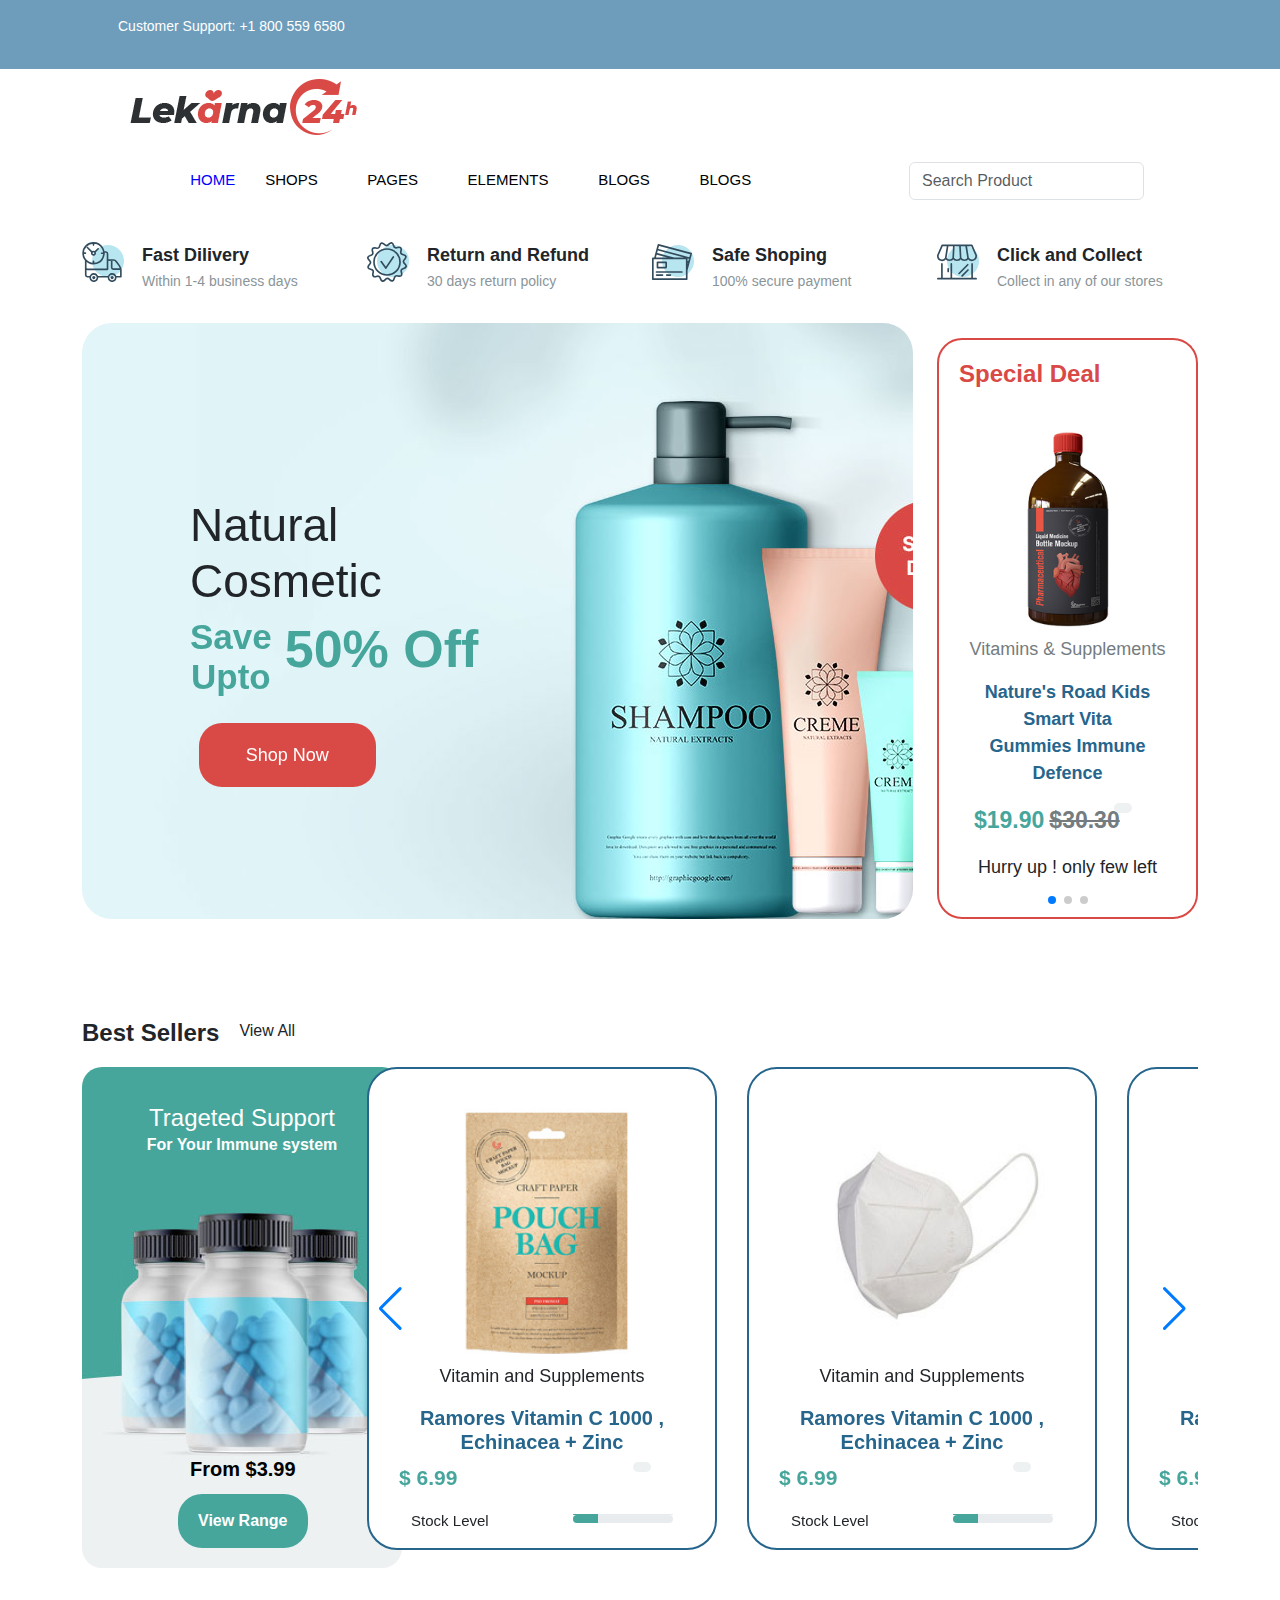
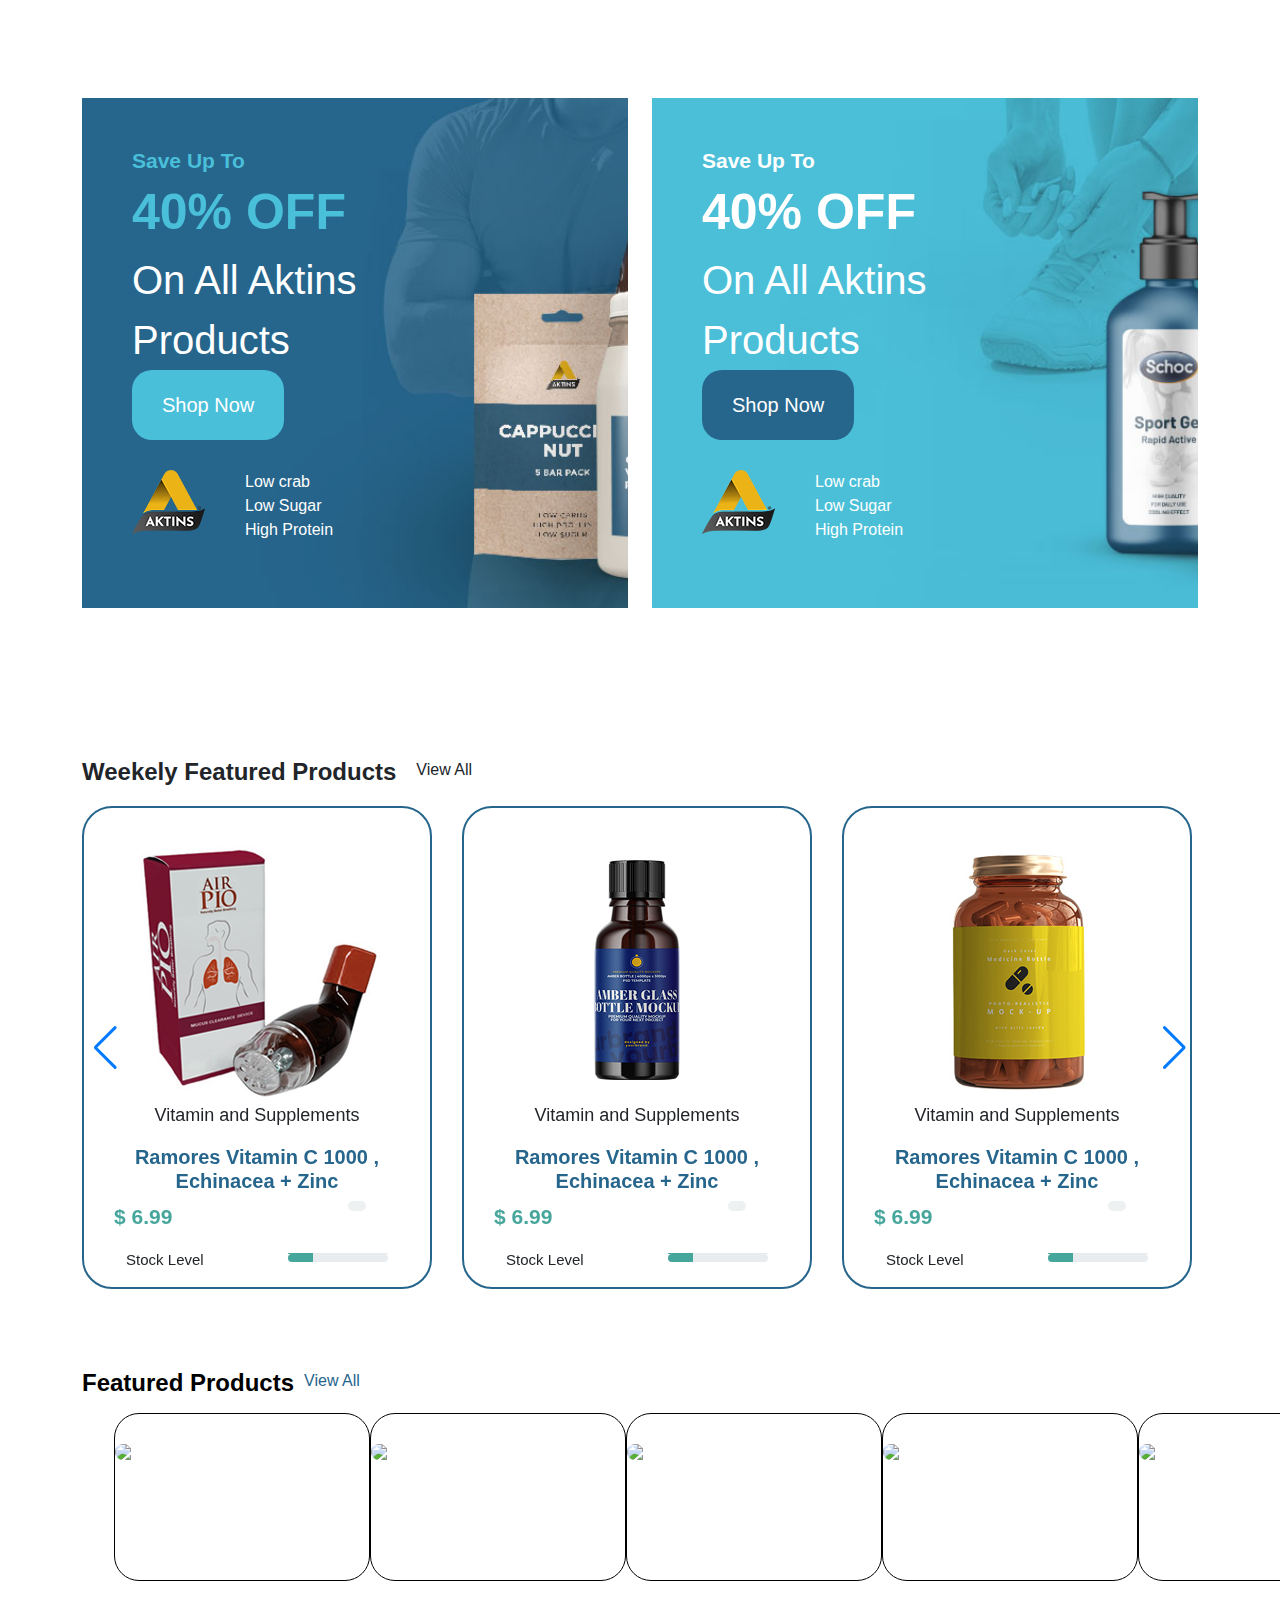
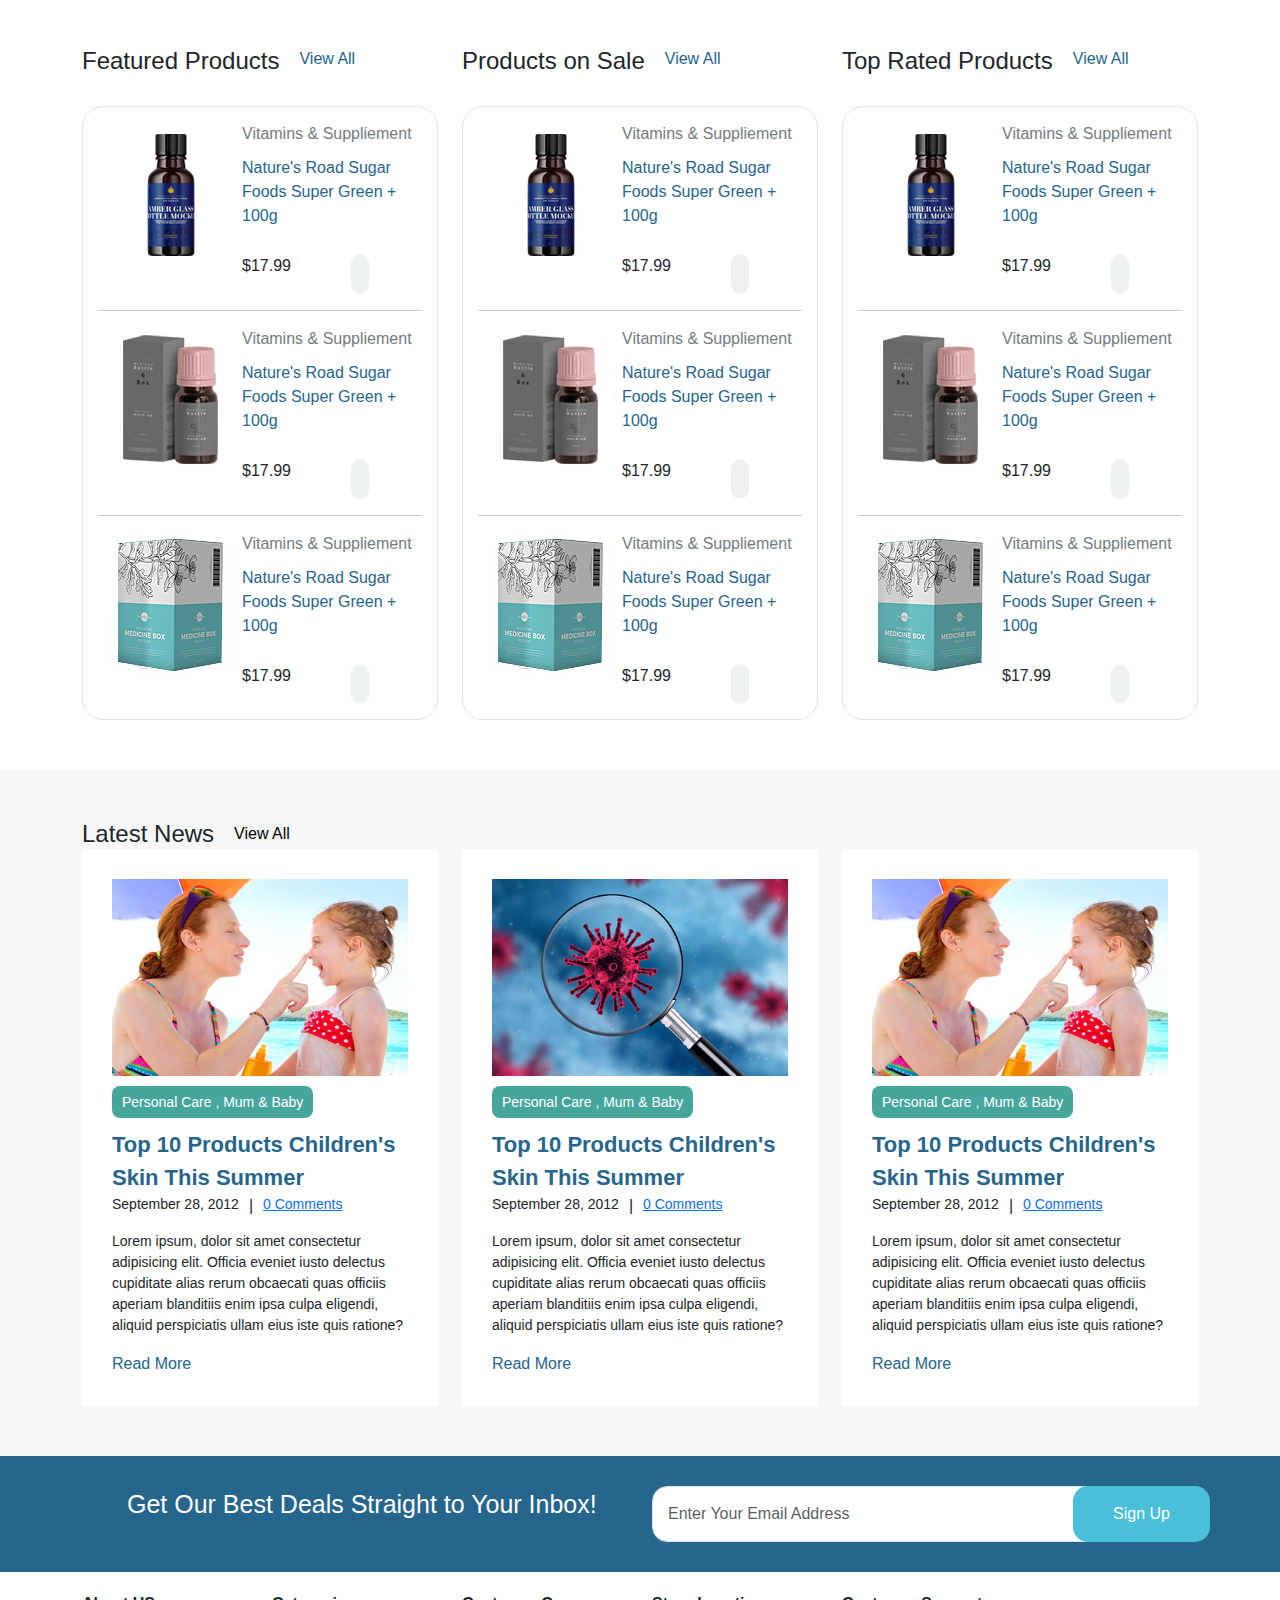
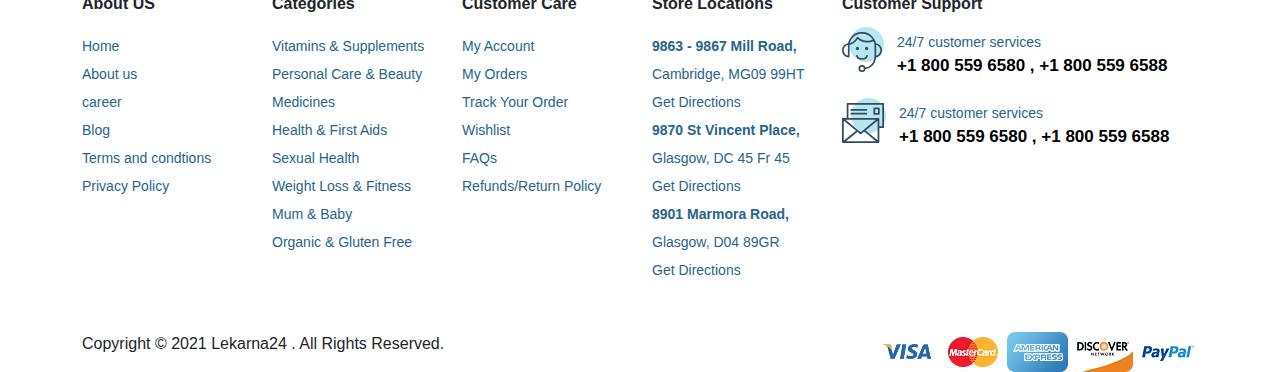
==== commit ad8dbbb0: "updated" ====
--- a/index.html
+++ b/index.html
@@ -15,6 +15,8 @@
 
     <!-- Link Swiper's CSS -->
     <link rel="stylesheet" href="https://cdn.jsdelivr.net/npm/swiper@11/swiper-bundle.min.css" />
+    <script src="https://cdnjs.cloudflare.com/ajax/libs/Swiper/3.3.1/js/swiper.min.js"></script>
+    <link rel="stylesheet" href="https://cdnjs.cloudflare.com/ajax/libs/Swiper/3.3.1/css/swiper.min.css">
 
     <!-- Demo styles -->
 
@@ -109,8 +111,15 @@
                                 <a href="#" class="dropdown-item">Our Works</a>
                             </div>
                         </div>
-
-
+                        <div class="nav-item dropdown">
+                            <a href="#" class="nav-link dropdown-toggle" data-bs-toggle="dropdown">Blogs</a>
+                            <div class="dropdown-menu fade-up m-0">
+                                <a href="#" class="dropdown-item">Products</a>
+                                <a href="#" class="dropdown-item">Our Team</a>
+                                <a href="#" class="dropdown-item">Testimonial</a>
+                                <a href="#" class="dropdown-item">Our Works</a>
+                            </div>
+                        </div>
                     </div>
                     <form action="">
                         <div class="form-group">
@@ -224,7 +233,7 @@
                         <div class="swiper mySwiper" style="border-radius: 30px;">
                             <div class="swiper-wrapper">
                                 <div class="swiper-slide slide-1">
-                                    <div class="swiper-slide-context" data-aos="fade-up" >
+                                    <div class="swiper-slide-context" data-aos="fade-up">
                                         <div class="swiper-img-heading">
                                             <h2> Natural <br class="for-none"> Cosmetic </h2>
                                         </div>
@@ -279,9 +288,9 @@
                                 </div>
 
                             </div>
-                            <div class="swiper-button-next"></div>
-                            <div class="swiper-button-prev"></div>
-                            <div class="swiper-pagination"></div>
+                            <div class="swiper-button-next d-none"></div>
+                            <div class="swiper-button-prev d-none"></div>
+                            <div class="swiper-pagination d-none"></div>
                         </div>
                     </div>
                     <div class="col-lg-3">
@@ -503,6 +512,17 @@
                                         <div class="swiper-slide">
                                             <div class="sec-2-swiper-img">
                                                 <img src="Images/pouch1.jpg" alt="">
+                                                <div class="e-commerce-icon">
+                                                    <div class="shuffle">
+                                                        <i class="fa-solid fa-arrow-right-arrow-left"></i>
+                                                    </div>
+                                                    <div class="favourite">
+                                                        <i class="fa-regular fa-heart"></i>
+                                                    </div>
+                                                    <div class="view">
+                                                        <i class="fa-regular fa-eye"></i>
+                                                    </div>
+                                                </div>
                                             </div>
                                             <div class="sec-2-swiper-des">
                                                 <div class="sec-2-swiper-featiure">
@@ -545,6 +565,17 @@
                                         <div class="swiper-slide">
                                             <div class="sec-2-swiper-img">
                                                 <img src="Images/mask.jpg" alt="">
+                                                <div class="e-commerce-icon">
+                                                    <div class="shuffle">
+                                                        <i class="fa-solid fa-arrow-right-arrow-left"></i>
+                                                    </div>
+                                                    <div class="favourite">
+                                                        <i class="fa-regular fa-heart"></i>
+                                                    </div>
+                                                    <div class="view">
+                                                        <i class="fa-regular fa-eye"></i>
+                                                    </div>
+                                                </div>
                                             </div>
                                             <div class="sec-2-swiper-des">
                                                 <div class="sec-2-swiper-featiure">
@@ -587,6 +618,17 @@
                                         <div class="swiper-slide">
                                             <div class="sec-2-swiper-img">
                                                 <img src="Images/pouch1.jpg" alt="">
+                                                <div class="e-commerce-icon">
+                                                    <div class="shuffle">
+                                                        <i class="fa-solid fa-arrow-right-arrow-left"></i>
+                                                    </div>
+                                                    <div class="favourite">
+                                                        <i class="fa-regular fa-heart"></i>
+                                                    </div>
+                                                    <div class="view">
+                                                        <i class="fa-regular fa-eye"></i>
+                                                    </div>
+                                                </div>
                                             </div>
                                             <div class="sec-2-swiper-des">
                                                 <div class="sec-2-swiper-featiure">
@@ -629,6 +671,17 @@
                                         <div class="swiper-slide">
                                             <div class="sec-2-swiper-img">
                                                 <img src="Images/mask.jpg" alt="">
+                                                <div class="e-commerce-icon">
+                                                    <div class="shuffle">
+                                                        <i class="fa-solid fa-arrow-right-arrow-left"></i>
+                                                    </div>
+                                                    <div class="favourite">
+                                                        <i class="fa-regular fa-heart"></i>
+                                                    </div>
+                                                    <div class="view">
+                                                        <i class="fa-regular fa-eye"></i>
+                                                    </div>
+                                                </div>
                                             </div>
                                             <div class="sec-2-swiper-des">
                                                 <div class="sec-2-swiper-featiure">
@@ -671,6 +724,17 @@
                                         <div class="swiper-slide">
                                             <div class="sec-2-swiper-img">
                                                 <img src="Images/mask.jpg" alt="">
+                                                <div class="e-commerce-icon">
+                                                    <div class="shuffle">
+                                                        <i class="fa-solid fa-arrow-right-arrow-left"></i>
+                                                    </div>
+                                                    <div class="favourite">
+                                                        <i class="fa-regular fa-heart"></i>
+                                                    </div>
+                                                    <div class="view">
+                                                        <i class="fa-regular fa-eye"></i>
+                                                    </div>
+                                                </div>
                                             </div>
                                             <div class="sec-2-swiper-des">
                                                 <div class="sec-2-swiper-featiure">
@@ -819,7 +883,7 @@
                                         Products</p>
                                 </div>
                                 <div class="sec-3-offer-btn">
-                                    <a href="#" style="background-color: #27668C;" > Shop Now </a>
+                                    <a href="#" style="background-color: #27668C;"> Shop Now </a>
                                 </div>
                                 <div class="sec-3-logo d-flex">
                                     <div class="logo-LHS">
@@ -869,7 +933,8 @@
                                     <div class="swiper-wrapper">
                                         <div class="swiper-slide ">
                                             <div class="sec-2-swiper-img">
-                                                <img src="Images/cough-sirup.jpg" alt="" class="img-fluid" style="height: auto;">
+                                                <img src="Images/cough-sirup.jpg" alt="" class="img-fluid"
+                                                    style="height: auto;">
                                             </div>
                                             <div class="e-commerce-icon">
                                                 <div class="shuffle">
@@ -1205,35 +1270,74 @@
 
                         </div>
                         <div class="col-12">
-                            <div class="swiper mySwiper sec5swiper">
-                                <div class="swiper-wrapper">
-                                    <div class="swiper-slide">
-                                        <img src="Images/aktins.jpg" alt="">
-                                    </div>
-                                    <div class="swiper-slide">
-                                        <img src="Images/apamill.jpg" alt="">
-                                    </div>
-                                    <div class="swiper-slide">
-                                        <img src="Images/cetafill.jpg" alt="">
-                                    </div>
-                                    <div class="swiper-slide">
-                                        <img src="Images/colgeta.jpg" alt="">
-                                    </div>
-                                    <div class="swiper-slide">
-                                        <img src="Images/colgeta.jpg" alt="">
-                                    </div>
-                                    <div class="swiper-slide">
-                                        <img src="Images/colgeta.jpg" alt="">
-                                    </div>
-                                    <div class="swiper-slide">
-                                        <img src="Images/colgeta.jpg" alt="">
-                                    </div>
-
-                                </div>
-                                <div class="swiper-pagination"></div>
-                            </div>
-
-                        </div>
+                            <div class="swiper-container">
+                              <ul class="swiper-wrapper">
+                                <li class="swiper-slide">
+                                  <a href="#">
+                                    <img src="images/colgeta.jpg" class="img-fluid">
+                                  </a>
+                                </li>
+                                <li class="swiper-slide">
+                                  <a href="#">
+                                    <img src="images/colgeta.jpg">
+                                  </a>
+                                </li>
+                                <li class="swiper-slide">
+                                  <a href="#">
+                                    <img src="images/aktins.jpg">
+                                  </a>
+                                </li>
+                                <li class="swiper-slide">
+                                  <a href="#">
+                                    <img src="images/aktins.jpg">
+                                  </a>
+                                </li>
+                                <li class="swiper-slide">
+                                  <a href="#">
+                                    <img src="images/colgeta.jpg">
+                                  </a>
+                                </li>
+                                <li class="swiper-slide">
+                                  <a href="#">
+                                    <img src="images/aktins.jpg">
+                                  </a>
+                                </li>
+                              
+                  
+                              </ul>
+                            </div>
+                            <script>
+                              var Swiper = new Swiper('.swiper-container', {
+                                direction: 'horizontal',
+                                // visibilityFullFit: true,
+                                loop: true,
+                                autoplay: 3000,
+                                slidesPerView: 6,
+                                spaceBetween : 20 , 
+                  
+                                breakpoints: {
+                                  993: {
+                                    slidesPerView: 2,
+                                  },
+                                  576: {
+                                    slidesPerView: 3,
+                                  },
+                                  500: {
+                                    slidesPerView: 2,
+                                  },
+                                  340: {
+                                    slidesPerView: 1,
+                  
+                                  },
+                                },
+                                grabCursor: true,
+                                autoplayDisableOnInteraction: false,
+                                speed: 1000,
+                  
+                              })
+                            </script>
+                          </div>
+                  
                     </div>
                 </div>
 
@@ -1697,10 +1801,10 @@
                         <div class="col-12">
                             <div class="sec-7-headings">
                                 <div class="its-title">
-                                    <h4> Latest News </h4>
+                                    <h4> Latest News  </h4>
                                 </div>
                                 <div class="its-read-more">
-                                    <a href="#"> View All </a>
+                                    <a href="#" class="lnk"> View All <i class="fa-solid fa-arrow-right"></i> </a>
                                 </div>
                             </div>
 
@@ -1931,25 +2035,25 @@
                         <div class="contact-div d-flex">
                             <div class="contact-img">
                                 <div class="ContactImg">
-                                <svg xmlns="http://www.w3.org/2000/svg" id="Layer_1" data-name="Layer 1"
-                                    viewBox="0 0 336.4 336.4" class="svg replaced-svg">
-                                    <defs>
-                                        <style>
-                                            .cls-1 {
-                                                fill: none;
-                                                stroke: #324c5e;
-                                                stroke-linecap: round;
-                                                stroke-linejoin: round;
-                                                stroke-width: 14px;
-                                                width: 3rem;
-                                            }
-                                        </style>
-                                    </defs>
-                                    <title>support</title>
-                                    <path class="cls-1"
-                                        d="M190.78,306.65c21.3-3.17,42.87-10.61,57.38-25.12,18-18,32.05-48.56,32.05-75.88v-93c0-27.32-14-55-32.05-73S202.44,7.6,175.12,7.6H161.49c-27.32,0-55,14-73,32.05s-32.05,45.71-32.05,73v93m150.73-74.16a7.19,7.19,0,1,1-7.19,7.19,7.19,7.19,0,0,1,7.19-7.19Zm-77.65,0a7.19,7.19,0,1,1-7.2,7.19,7.2,7.2,0,0,1,7.2-7.19ZM53.14,207.11c-25.79-2-46.14-24.94-46.14-53s20.35-51,46.14-53m230,105.94c25.79-2,46.14-24.94,46.14-53s-20.35-51-46.14-53M125.25,199.69c4.41,15.67,21.95,27.38,42.91,27.38s38.5-11.71,42.91-27.38m-42.91,84.67a22.52,22.52,0,1,1-22.52,22.52,22.52,22.52,0,0,1,22.52-22.52ZM54.42,103.88a112.67,112.67,0,0,0,76.36-56.66,112.18,112.18,0,0,0,80.85,34.28A112,112,0,0,0,267,66.94">
-                                    </path>
-                                </svg>
+                                    <svg xmlns="http://www.w3.org/2000/svg" id="Layer_1" data-name="Layer 1"
+                                        viewBox="0 0 336.4 336.4" class="svg replaced-svg">
+                                        <defs>
+                                            <style>
+                                                .cls-1 {
+                                                    fill: none;
+                                                    stroke: #324c5e;
+                                                    stroke-linecap: round;
+                                                    stroke-linejoin: round;
+                                                    stroke-width: 14px;
+                                                    width: 3rem;
+                                                }
+                                            </style>
+                                        </defs>
+                                        <title>support</title>
+                                        <path class="cls-1"
+                                            d="M190.78,306.65c21.3-3.17,42.87-10.61,57.38-25.12,18-18,32.05-48.56,32.05-75.88v-93c0-27.32-14-55-32.05-73S202.44,7.6,175.12,7.6H161.49c-27.32,0-55,14-73,32.05s-32.05,45.71-32.05,73v93m150.73-74.16a7.19,7.19,0,1,1-7.19,7.19,7.19,7.19,0,0,1,7.19-7.19Zm-77.65,0a7.19,7.19,0,1,1-7.2,7.19,7.2,7.2,0,0,1,7.2-7.19ZM53.14,207.11c-25.79-2-46.14-24.94-46.14-53s20.35-51,46.14-53m230,105.94c25.79-2,46.14-24.94,46.14-53s-20.35-51-46.14-53M125.25,199.69c4.41,15.67,21.95,27.38,42.91,27.38s38.5-11.71,42.91-27.38m-42.91,84.67a22.52,22.52,0,1,1-22.52,22.52,22.52,22.52,0,0,1,22.52-22.52ZM54.42,103.88a112.67,112.67,0,0,0,76.36-56.66,112.18,112.18,0,0,0,80.85,34.28A112,112,0,0,0,267,66.94">
+                                        </path>
+                                    </svg>
                                 </div>
                             </div>
                             <div class="contact-des">
@@ -2043,7 +2147,7 @@
     <script src="https://cdn.jsdelivr.net/npm/swiper@11/swiper-bundle.min.js"></script>
 
 
-    <!-- Initialize Swiper -->>
+    <!-- Initialize Swiper -->
     <script src="script.js"></script>
     <!-- 
     <script>
@@ -2126,8 +2230,8 @@
     </script> -->
     <script>
         var sec2Swiper = new Swiper(".sec2Swiper", {
-            spaceBetween: 30, 
-     
+            spaceBetween: 30,
+
             centeredSlides: false,
             loop: true,
             pagination: {
@@ -2140,16 +2244,16 @@
             },
             breakpoints: {
                 // When window width is >= 768px
-                                
+
                 430: {
                     slidesPerView: 1,
-                    spaceBetween: 30, 
+                    spaceBetween: 30,
                 },
                 576: {
                     slidesPerView: 1,
                 },
                 768: {
-                    slidesPerView: 2,
+                    slidesPerView: 1  ,
                 },
                 // When window width is >= 1024px
                 1024: {
@@ -2203,38 +2307,29 @@
         var swiper = new Swiper(".sec5swiper", {
             slidesPerView: 5,
             spaceBetween: 30,
+            loop: false, 
             pagination: {
                 el: ".swiper-pagination",
                 clickable: true,
             },
             autoplay: false,
-            
+
             breakpoints: {
                 // When window width is >= 768px
-                                
-                430: {
+
+                200: {
                     slidesPerView: 1,
-                    spaceBetween: 30, 
+                    spaceBetween: 30,
                 },
-                576: {
-                    slidesPerView: 1,
-                },
-                768: {
-                    slidesPerView: 2,
-                },
-                // When window width is >= 1024px
-                1024: {
-                    slidesPerView: 3,
-                },
-                // When window width is >= 1200px
-                1200: {
-                    slidesPerView: 4,
+                992: {
+                    slidesPerView: 5,
                 }
-                // Add more breakpoints as needed
+
+
             }
         });
 
-        });
+
 
     </script>
 
--- a/style.css
+++ b/style.css
@@ -13,6 +13,9 @@
   margin: 0;
   box-sizing: border-box;
   font-family: "Roboto", sans-serif;
+}
+h4{
+  margin: 0;
 }
 
 .top-bar {
@@ -209,7 +212,7 @@
 .swiper-slide img {
   display: block;
   width: 100%;
-  height: 100%;
+
   object-fit: cover;
   border-radius: 30px;
   margin-top: 30px;
@@ -722,6 +725,8 @@
   border: 1px solid black;
   width: 256px;
   height: 168px;
+  border-radius: 25px;
+
 }
 
 .section-5 .swiper-slide>img {
@@ -733,6 +738,9 @@
   color: var(--primaryClr);
 
 
+}
+.sec-5-heading {
+  padding-bottom: 15px;
 }
 
 .for-headings {
@@ -857,6 +865,7 @@
 .sec-7-headings {
   display: flex;
   gap: 20px;
+  align-items: center;
 }
 
 .personalised-btn {
@@ -925,7 +934,7 @@
 .its-sec-8-div::after {
   content: '';
   position: absolute;
-  background: url(Images/subscribe.svg);
+
   width: 40px;
   height: 40px;
   background-color: var(--primaryClr);
@@ -1056,6 +1065,27 @@
   margin-top: -0.5rem;
 }
 
+.product-box.cart:hover {
+  background-color: var(--primaryClr);
+  color: #fff;
+}
+
+.des-title {
+  padding-top: 10px;
+}
+
+.navbar-expand-lg {
+  flex-wrap: wrap;
+  justify-content: flex-start;
+}
+.lnk {
+  color: #000;
+  text-decoration: none;
+}
+.sec-7-card-img {
+  text-align: center;
+}
+
 /* media query start */
 
 @media (width <=992px) {
@@ -1068,14 +1098,50 @@
     font-size: 15px;
   }
 
-
-}
+  .sec-3-img1.img-fluid {
+    margin-bottom: 20px;
+  }
+
+  .navbar-expand-lg {
+    flex-wrap: wrap;
+    justify-content: space-between !important;
+  }
+
+  .custom-col {
+    display: flex;
+    justify-content: center;
+  }
+
+  .social-media-icons {
+    display: flex;
+    justify-content: center;
+    padding: 10px 0;
+  }
+  .its-sec-8-div .submit {
+    background-color: #4abfd9;
+    padding: 16px 40px;
+    position: absolute;
+    top: 53px;
+    right: 12px;
+    border-radius: 15px;
+    color: #fff;
+    text-decoration: none;
+}
+
+}
+
+
 
 @media (width <=576px) {
   .section-1 .swiper-slide {
-    width: 350px;
+
     height: 350px;
     margin-right: 30px;
+  }
+
+  .custom-col {
+    display: flex;
+    justify-content: center;
   }
 
   .section-1 .small-swiper {
@@ -1108,6 +1174,20 @@
 
     padding: 14px 27px;
 
+  }
+
+  .sec-3-img1.img-fluid {
+    margin-bottom: 0px;
+  }
+
+  .navbar-expand-lg {
+    flex-wrap: wrap;
+    justify-content: space-between !important;
+  }
+
+  .navbar-expand-lg {
+    flex-wrap: wrap;
+    justify-content: space-between !important;
   }
 
   .swiper-slide-context>.swiper-img-heading>h2 {
@@ -1151,12 +1231,14 @@
     background-color: var(--primaryClr);
     padding: 70px 30px;
   }
+
   .section-8 .description>p {
     font-size: 22px;
     color: #fff;
     float: end;
     padding-left: 45px;
-}
+  }
+
   .its-sec-8-div .submit {
     background-color: #4abfd9;
     padding: 16px 40px;
@@ -1171,15 +1253,18 @@
     width: 92%;
     text-align: center;
   }
+
   .its-image>.offer {
     font-size: 41px;
     color: #fff;
     font-weight: 800;
-}
-i.fa-solid.fa-cart-shopping {
-  font-size: 30px;
-}
-.btn-sm-square {
+  }
+
+  i.fa-solid.fa-cart-shopping {
+    font-size: 30px;
+  }
+
+  .btn-sm-square {
     padding: 0;
     display: flex;
     align-items: center;
@@ -1187,15 +1272,37 @@
     width: 64px;
     height: 0;
     font-weight: normal;
-}
-.its-first-row {
-  padding-bottom: 10px;
-}
-.its-first-row i {
-  font-size: 25px;
-
-}
-
+  }
+
+  .its-first-row {
+    padding-bottom: 10px;
+  }
+
+  .its-first-row i {
+    font-size: 25px;
+
+  }
+
+  .sec-2-heading {
+    display: block;
+    padding: 18px 0;
+  }
+
+  .section-8 {
+    background-color: var(--primaryClr);
+    padding: 36px 4px 94px 0;
+  }
+
+  .section-8 .description>p {
+    font-size: 21px;
+    color: #fff;
+    float: end;
+    padding-left: 29px;
+  }
+
+  .sec-6-headings {
+    padding-top: 30px;
+  }
 }
 
 /* @media (max-width:992px) {
@@ -1208,4 +1315,21 @@
     font-size: 12px;
   }
 
-} */+} */
+
+@media screen and (min-width: 440px) and (max-width: 576px)  {
+  .its-sec-8-div .submit {
+    background-color: #4abfd9;
+    padding: 16px 40px;
+    position: absolute;
+    /* top: 0; */
+    /* right: 29%; */
+    border-radius: 15px;
+    color: #fff;
+    text-decoration: none;
+    right: 22px;
+    top: 115px !important;
+    width: 92%;
+    text-align: center;
+}
+}